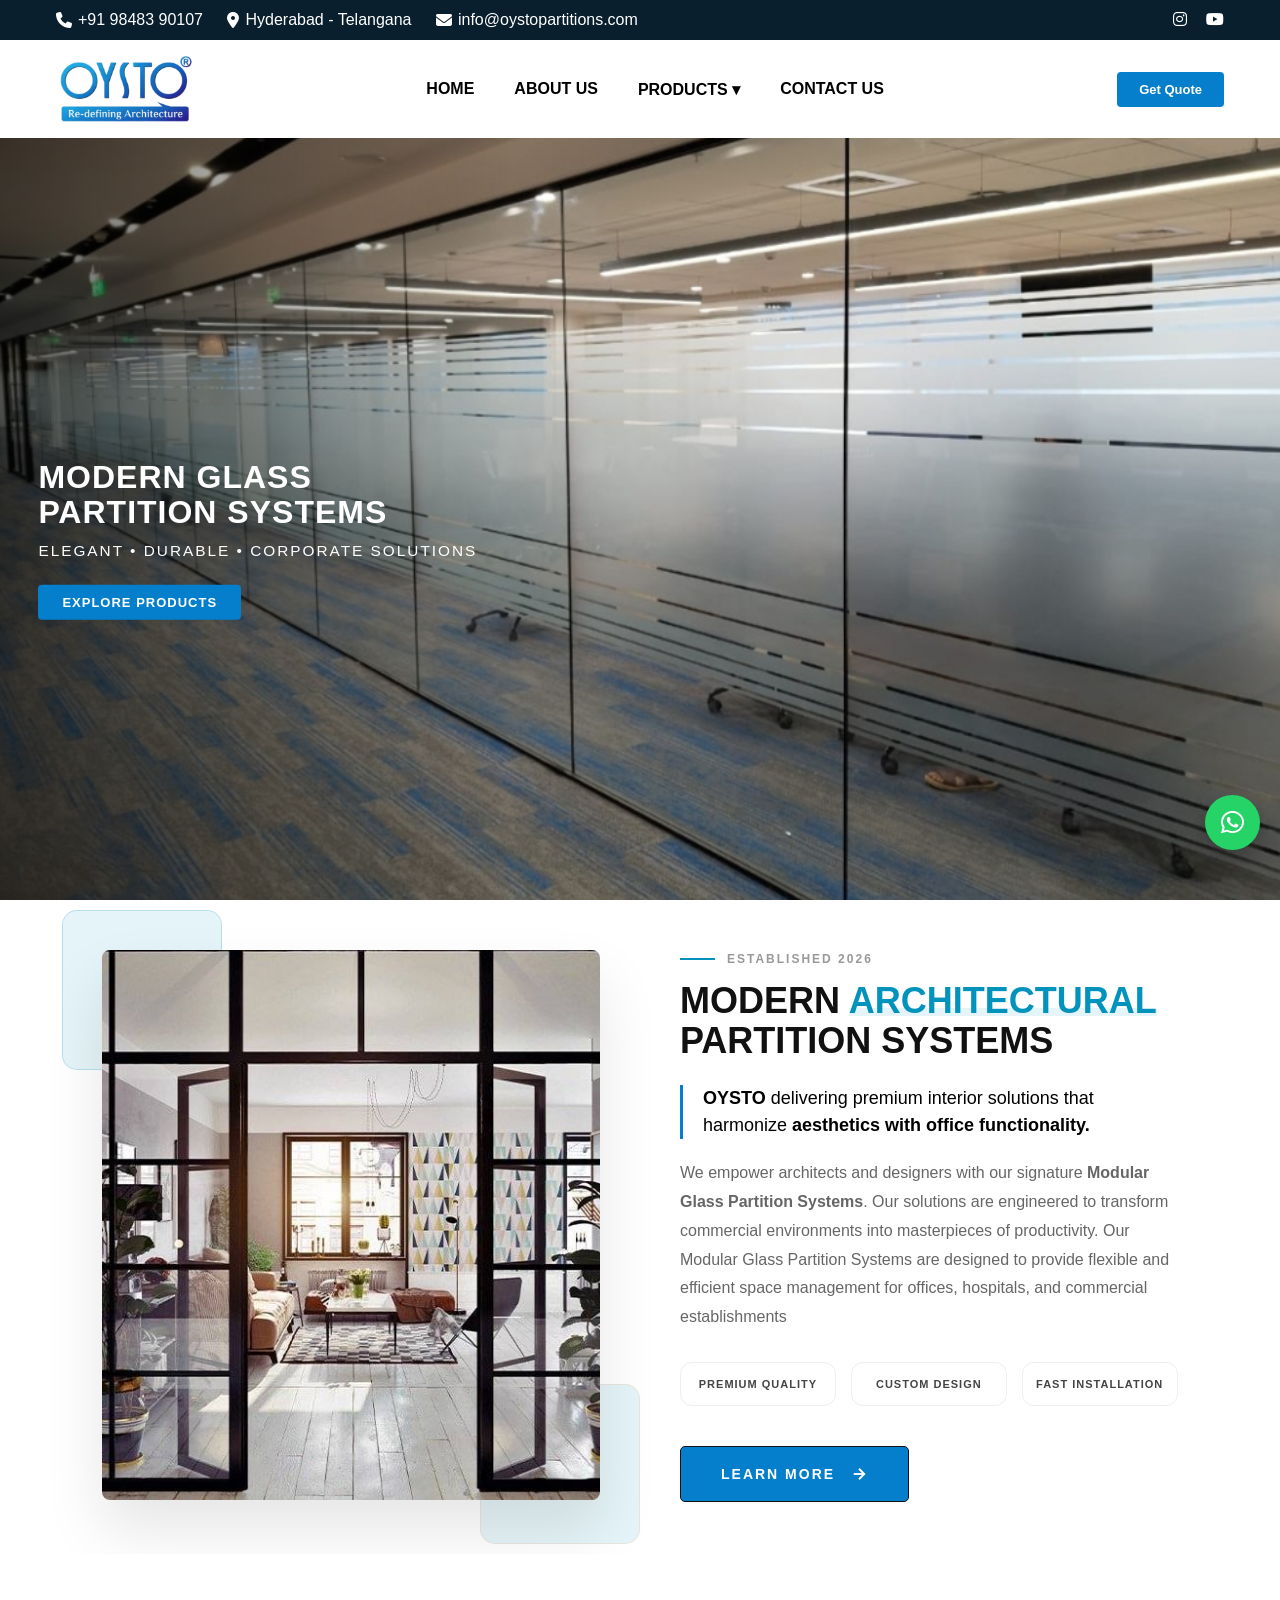
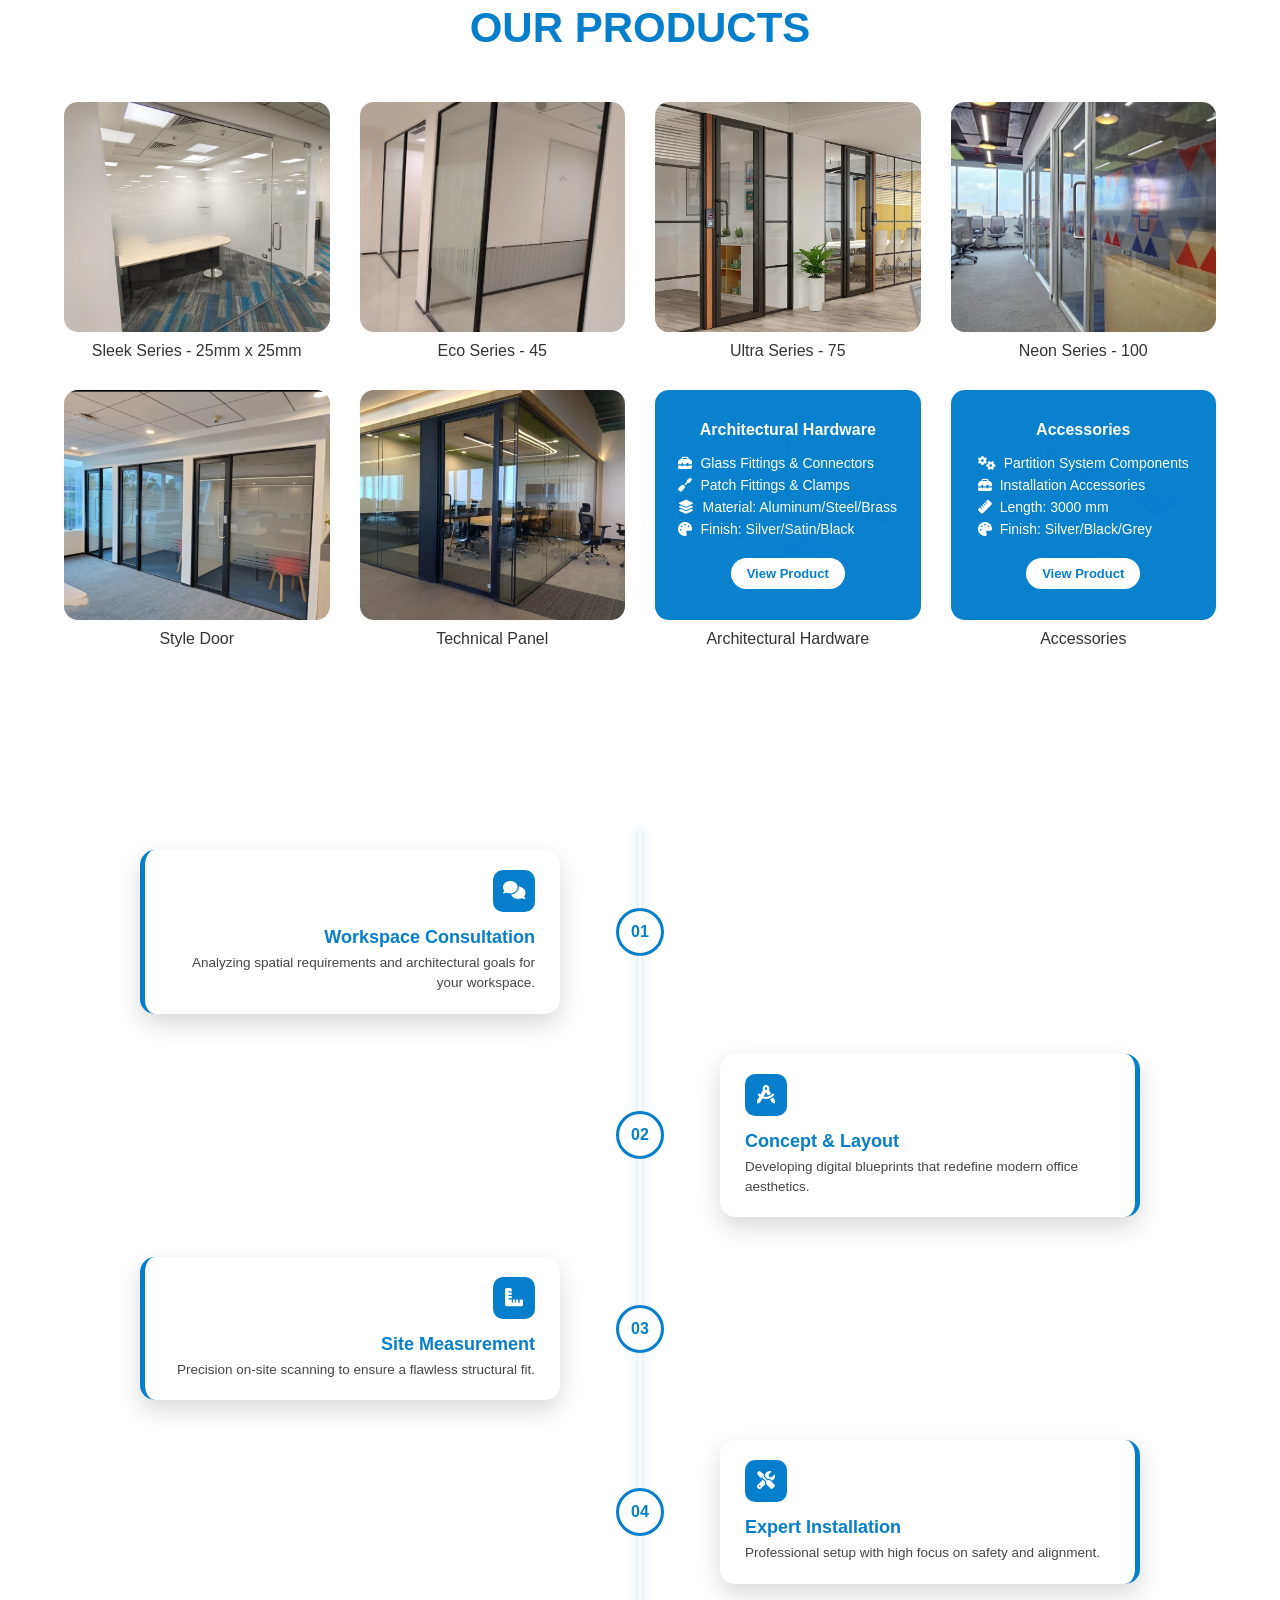
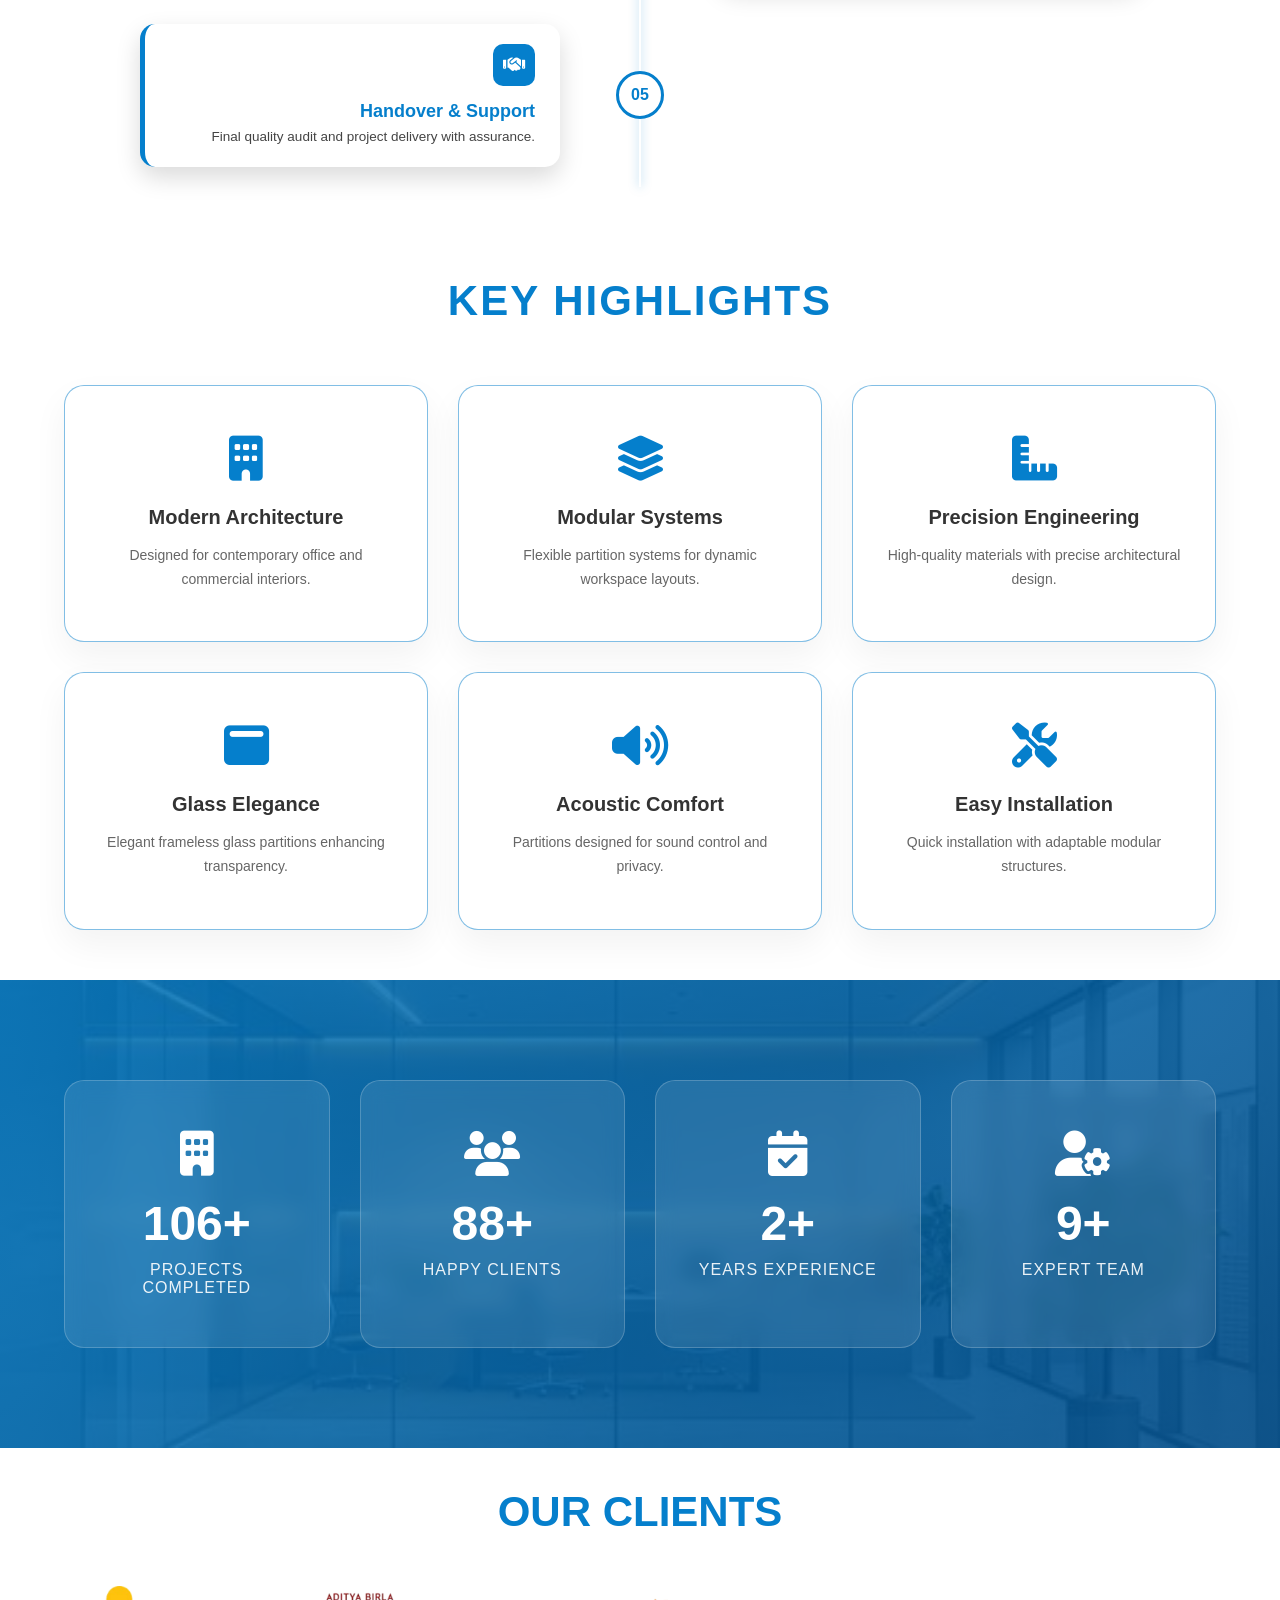
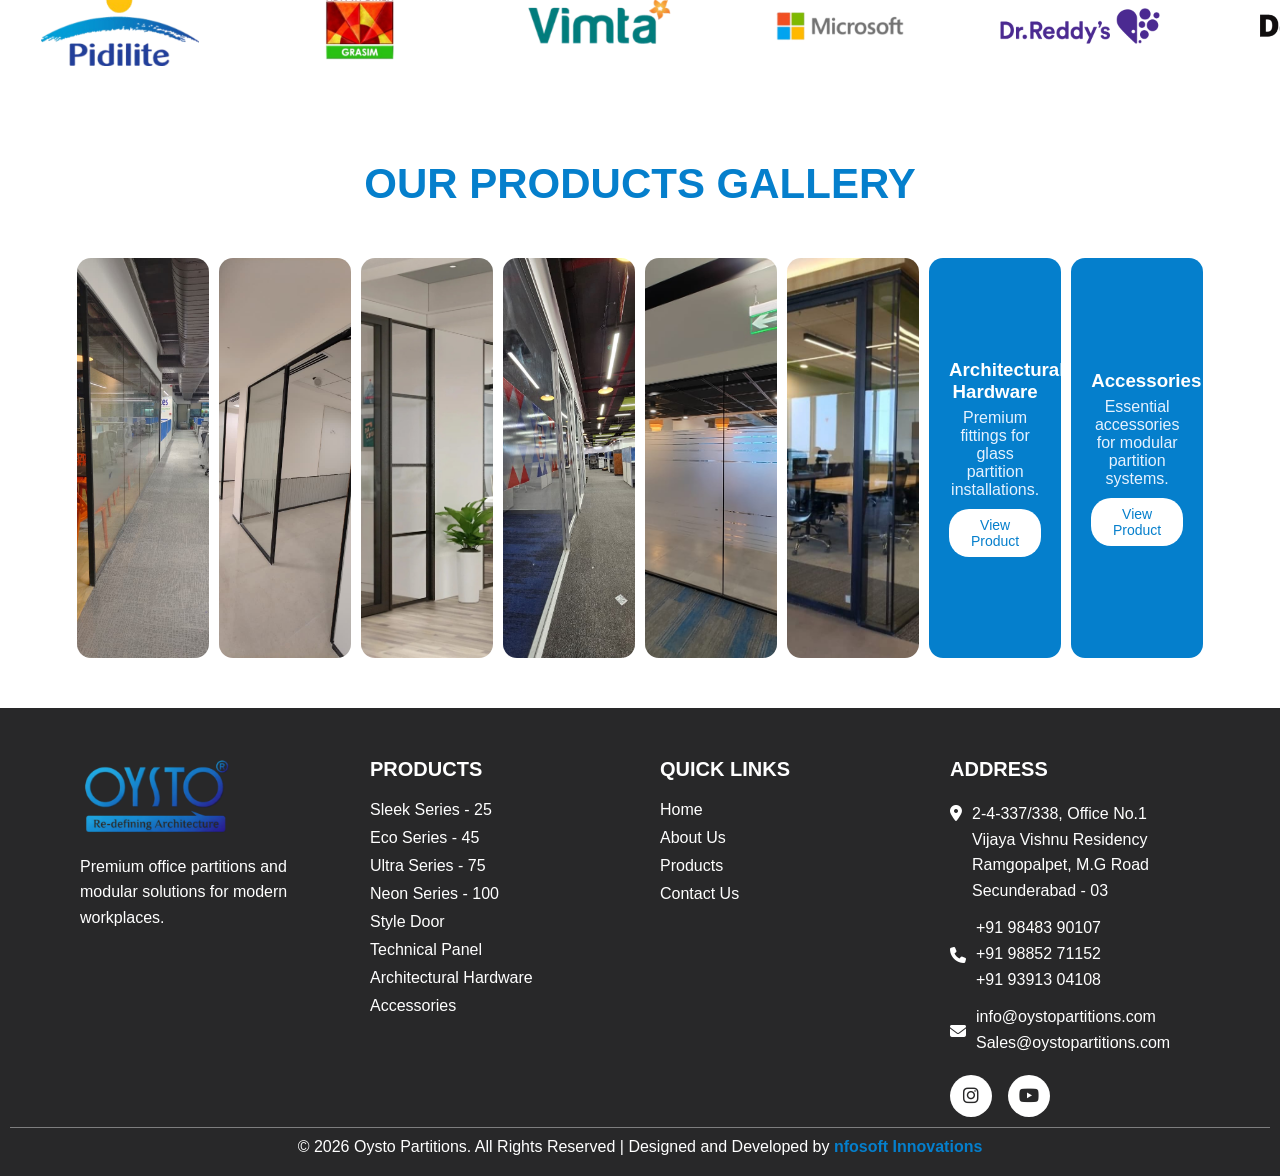
==== index.html @ 3572ed4b "first commit" ====
<!DOCTYPE html>
<html lang="en">

<head>

<meta charset="UTF-8">
<meta name="viewport" content="width=device-width, initial-scale=1.0">

<title>OYSTO PARTITIONS</title>

<link rel="icon" type="image/png" href="images/logo.png">
<link rel="stylesheet"
href="https://cdnjs.cloudflare.com/ajax/libs/font-awesome/6.5.0/css/all.min.css">

<link rel="stylesheet" href="css/index.css">

</head>

<body>
<!-- TOP BAR -->
<div class="top-bar">
  <div class="top-container">

    <div class="top-left">
      <span><i class="fa-solid fa-phone"></i> +91 98483 90107</span>
      <span><i class = "fa-solid fa-map-marker-alt"></i>Hyderabad - Telangana</span>
      <span><i class="fa-solid fa-envelope"></i> info@oystopartitions.com</span>
    </div>

    <div class="top-right">

      <a href="https://www.instagram.com/oysto_partition?igsh=M25ibG5keXlrdzR3" target="_blank"><i class="fa-brands fa-instagram"></i></a>
           <a href="https://youtube.com/@oystopartitionbhartienterprise?si=F2gshsONE7hKYfN_" target="_blank"><i class="fa-brands fa-youtube"></i></a>
    </div>

  </div>
</div>

<header id="navbar">

<div class="nav-container">

<!-- LOGO -->

<div class="logo">
<a href="index.html">
<img src="images/logo.png" alt="Company Logo">
</a>
</div>


<!-- NAV LINKS -->

<ul class="nav-links">

<li><a href="index.html">Home</a></li>

<li><a href="about.html">About Us</a></li>


<li class="dropdown">

<a href="product.html">Products  ▾</a>

<div class="dropdown-menu">

<a href="sleekseries.html" class="dropdown-item">Sleek Series</a>

<a href="ecoseries-45.html" class="dropdown-item">Eco Series - 45</a>

<a href="ultraseries-75.html" class="dropdown-item">Ultra Series - 75</a>

<a href="neonseries-100.html" class="dropdown-item">Neon Series - 100</a>

<a href="styledoor.html" class="dropdown-item">Style Door</a>

<a href="technicalpanel.html" class="dropdown-item">Technical Panel</a>

<a href="architecturalhardware.html" class="dropdown-item">Architectural Hardware</a>

<a href="accessories.html" class="dropdown-item">Accessories</a>

</div>
</li>


<li><a href="contact.html">Contact Us</a></li>

</ul>
<a href="contact.html" class="nav-cta">Get Quote</a>

<!-- MOBILE MENU -->

<div class="menu-toggle">
☰
</div>


</div>

</header>

<script>

const menuToggle = document.querySelector(".menu-toggle");
const navLinks = document.querySelector(".nav-links");
const navbar = document.getElementById("navbar");

/* MOBILE MENU */

menuToggle.addEventListener("click", () => {
navLinks.classList.toggle("active");
});

/* MOBILE DROPDOWN */
const dropdown = document.querySelector(".dropdown > a");
const dropdownMenu = document.querySelector(".dropdown-menu");

dropdown.addEventListener("click", function(e){

if(window.innerWidth <= 768){

// first click → dropdown open
if(!dropdownMenu.classList.contains("show")){
e.preventDefault();
dropdownMenu.classList.add("show");
}

// second click → open product page

}

});

/* NAVBAR SCROLL EFFECT */




window.addEventListener("scroll", () => {

if(window.scrollY > 80){
navbar.classList.add("navbar-scrolled");
}else{
navbar.classList.remove("navbar-scrolled");
}

});










window.addEventListener("scroll", () => {
  const navbar = document.getElementById("navbar");
  const topbar = document.querySelector(".top-bar");

  if(window.scrollY > 50){

    // TOP BAR HIDE
    topbar.style.transform = "translateY(-100%)";

    // NAVBAR MOVE UP (NO GAP)
    navbar.style.top = "0";

  } else {

    // SHOW TOP BAR
    topbar.style.transform = "translateY(0)";

    // NAVBAR BELOW TOP BAR
    navbar.style.top = "40px";
  }
});


</script>













<section class="hero">
    <div class="hero-slider">
        <div class="hero-track">

            <!-- 1 -->
            <div class="hero-slide">
                <img src="images/img1.png">
                <div class="ovrlay"></div>
                <div class="hero-content">
                    <h1>Modern Glass <br>Partition Systems</h1>
                    <p>Elegant • Durable • Corporate Solutions</p>
                    <a href="product.html" class="hero-btn">Explore Products</a>
                </div>
            </div>

            <!-- 2 -->
            <div class="hero-slide">
                <img src="images/door1.png">
                <div class="ovrlay"></div>
                <div class="hero-content">
                    <h1>Premium Glass <br>Door Solutions</h1>
<p>Stylish • Secure • Modern Interiors</p>
                    <a href="product.html" class="hero-btn">Explore Products</a>
                </div>
            </div>

            <!-- 3 -->
            <div class="hero-slide">
                <img src="images/door3.png">
                <div class="ovrlay"></div>
                <div class="hero-content">
                    <h1>Elegant Glass <br>Door Systems</h1>
<p>Designed for Style • Built for Strength</p>
                    <a href="product.html" class="hero-btn">Explore Products</a>
                </div>
            </div>

            <!-- 4 -->
            <div class="hero-slide">
                <img src="images/neon1.png">
                <div class="ovrlay"></div>
                <div class="hero-content">
                    <h1>Luxury Glass <br>Door Designs</h1>
<p>Enhancing Spaces with Modern Elegance</p>
                    <a href="product.html" class="hero-btn">Explore Products</a>
                </div>
            </div>

            <!-- 5 -->
            <div class="hero-slide">
                <img src="images/door2.png">
                <div class="ovrlay"></div>
                <div class="hero-content">
                   <h1>Glass Door <br>Solutions</h1>
<p>Modern • Durable • High Performance</p>
                    <a href="product.html" class="hero-btn">Explore Products</a>
                </div>
            </div>

            <!-- 6 -->
            <div class="hero-slide">
                <img src="images/techpanel1.png">
                <div class="ovrlay"></div>
                <div class="hero-content">
                    <h1>Frameless Glass <br>Door Solutions</h1>
<p>Seamless Design • Modern Luxury</p>
                    <a href="product.html" class="hero-btn">Explore Products</a>
                </div>
            </div>

          

            <!-- CLONE -->
            <div class="hero-slide">
                <img src="images/img1.png">
            </div>

        </div>
    </div>
</section>


<script>
  const track = document.querySelector(".hero-track");
const slides = document.querySelectorAll(".hero-slide");

let index = 0;

function slideHero() {
    index++;
    
    // Smooth transition enable chesi slide chestundi
    track.style.transition = "transform 0.7s ease-in-out";
    track.style.transform = `translateX(-${index * 100}%)`;

    // Active class update (for Zoom Animation)
    slides.forEach(slide => slide.classList.remove("active"));
    
    // Index check: Clone slide deggara unte first slide ki active class ivvali
    if (index === slides.length - 1) {
        slides[0].classList.add("active");
        
        // Loop Reset Logic (Transition lekunda silent ga shift chestundi)
        setTimeout(() => {
            track.style.transition = "none";
            track.style.transform = "translateX(0)";
            index = 0;
        }, 700); // 700ms anedi transition time ki equal ga undali
    } else {
        slides[index].classList.add("active");
    }
}

/* INITIAL ACTIVE */
slides[0].classList.add("active");

/* Start Slider */
setInterval(slideHero, 3500);
</script>





<section class="about-section">
    <div class="about-container">
        
        <div class="about-left">
            <div class="image-wrapper">
                <div class="glass-cube cube-tl"></div> 
                <div class="glass-cube cube-br"></div>
                <img src="images/about.png" alt="Oysto Glass Partitions" class="reveal-up">
            </div>
        </div>

        <div class="about-right reveal-up">
            <div class="tag-container">
                <span class="orange-line"></span>
                <span class="tag-label">ESTABLISHED 2026</span>
            </div>
            
            <h2 class="main-heading">Modern <span>Architectural</span> <br> Partition Systems</h2>
            
            <div class="content-highlight">
                <p><b>OYSTO</b> delivering premium interior solutions that harmonize <b>aesthetics with office functionality.</b></p>
            </div>

            <p class="main-para">
                We empower architects and designers with our signature <b>Modular Glass Partition Systems</b>. Our solutions are engineered to transform commercial environments into masterpieces of productivity.
                Our Modular Glass Partition Systems are designed to provide flexible and efficient space management for offices, hospitals, and commercial establishments

            </p>

            <div class="feature-tags">
    <span>Premium Quality</span>
    <span>Custom Design</span>
    <span>Fast Installation</span>
</div>

            <a href="about.html" class="btn-luxury-black">
                LEARN MORE
                <svg width="18" height="18" viewBox="0 0 24 24" fill="none" stroke="currentColor" stroke-width="2.5"><line x1="5" y1="12" x2="19" y2="12"></line><polyline points="12 5 19 12 12 19"></polyline></svg>
            </a>
        </div>

    </div>
</section>

<script>
document.addEventListener("DOMContentLoaded", () => {
    const section = document.querySelector(".about-section");
    if (section) {
        const observer = new IntersectionObserver((entries) => {
            entries.forEach(entry => {
                if (entry.isIntersecting) {
                    entry.target.classList.add("is-active");
                    observer.unobserve(entry.target);
                }
            });
        }, { threshold: 0.2 });
        observer.observe(section);
    }
});
</script>





<section class="products-section">
    
<div class="products-container">
<h2 class="products-title">Our Products</h2>

<div class="products-grid">


<!-- PRODUCT 1 -->
<div class="product-card">

<div class="img-box">
<img src="images/p1.png">

<div class="overlay">
<h3>Sleek Series - 25mm x 25mm</h3>

<ul class="product-features">
<li><i class="fa-solid fa-window-maximize"></i> Slim Aluminium Glass Partition</li>
<li><i class="fa-solid fa-layer-group"></i> Modern Office Interior System</li>

    <!-- NEW POINTS -->
    <li><i class="fa-solid fa-ruler"></i> Profile: 25mm x 25mm</li>
    <li><i class="fa-solid fa-window-restore"></i> Glass: 10/12mm Toughened</li>
  </ul>

  <!-- BUTTON -->
  <a href="sleekseries.html" class="view-btn">View Product</a>



</div>
</div>

<p class="product-name">Sleek Series - 25mm x 25mm</p>
</div>


<!-- PRODUCT 2 -->
<div class="product-card">

<div class="img-box">
<img src="images/eco1.png">

<div class="overlay">
<h3>Eco Series - 45</h3>

<ul class="product-features">
<li><i class="fa-solid fa-leaf"></i> Cost Effective Partition System</li>
<li><i class="fa-solid fa-ruler-combined"></i> Compact Aluminium Profile</li>


    <!-- NEW POINTS -->
    <li><i class="fa-solid fa-ruler"></i> Profile: 25 x 45mm</li>
    <li><i class="fa-solid fa-window-restore"></i> Glass: 8, 10 and 12 mm</li>
  </ul>

  <!-- BUTTON -->
  <a href="ecoseries-45.html" class="view-btn">View Product</a>


</div>
</div>

<p class="product-name">Eco Series - 45</p>
</div>


<!-- PRODUCT 3 -->
<div class="product-card">

<div class="img-box">
<img src="images/ultra1.png">

<div class="overlay">
<h3>Ultra Series - 75</h3>

<ul class="product-features">
<li><i class="fa-solid fa-building"></i> Strong Aluminium Structure</li>
<li><i class="fa-solid fa-volume-high"></i> High Acoustic Performance</li>

    <!-- NEW POINTS -->
    <li><i class="fa-solid fa-ruler"></i> Profile: 25 x 75 mm</li>
    <li><i class="fa-solid fa-window-restore"></i> Glass: 8, 10 and 12 mm</li>
  </ul>

  <!-- BUTTON -->
  <a href="ultraseries-75.html" class="view-btn">View Product</a>



</div>
</div>

<p class="product-name">Ultra Series - 75</p>
</div>


<!-- PRODUCT 4 -->
<div class="product-card">

<div class="img-box">
<img src="images/neon1.png">

<div class="overlay">
<h3>Neon Series - 100</h3>

<ul class="product-features">
<li><i class="fa-solid fa-gem"></i> Premium Aluminium Partition</li>
<li><i class="fa-solid fa-layer-group"></i> Heavy Duty Glass System</li>

    <!-- NEW POINTS -->
    <li><i class="fa-solid fa-ruler"></i> Profile: 25 x 100 mm</li>
    <li><i class="fa-solid fa-window-restore"></i> Glass: 8, 10 and 12 mm</li>
  </ul>

  <!-- BUTTON -->
  <a href="neonseries-100.html" class="view-btn">View Product</a>



</div>
</div>

<p class="product-name">Neon Series - 100</p>
</div>


<!-- PRODUCT 5 -->
<div class="product-card">

<div class="img-box">
<img src="images/door1.png">

<div class="overlay">
<h3>Style Door</h3>

<ul class="product-features">
<li><i class="fa-solid fa-door-open"></i> Elegant Glass Door Design</li>
<li><i class="fa-solid fa-lock"></i> Premium Hardware Support</li>

    <!-- NEW POINTS -->
    <li><i class="fa-solid fa-ruler"></i> Profile: 75x44 ,65x35 mm</li>
    <li><i class="fa-solid fa-window-restore"></i> Glass: 8,10 mm</li>
  </ul>

  <!-- BUTTON -->
  <a href="styledoor.html" class="view-btn">View Product</a>



</div>
</div>

<p class="product-name">Style Door</p>
</div>


<!-- PRODUCT 6 -->
<div class="product-card">

<div class="img-box">
<img src="images/techpanel1.png">

<div class="overlay">
<h3>Technical Panel</h3>

<ul class="product-features">
<li><i class="fa-solid fa-screwdriver-wrench"></i> Structural Panel System</li>
<li><i class="fa-solid fa-cubes"></i> Modular Installation</li>

    <!-- NEW POINTS -->
    <li><i class="fa-solid fa-ruler"></i> Profile: 45 x 45,100 x 100 mm</li>
    <li><i class="fa-solid fa-arrows-up-down"></i> Height: up to 3000mm</li>
  </ul>

  <!-- BUTTON -->
  <a href="technicalpanel.html" class="view-btn">View Product</a>



</div>
</div>

<p class="product-name">Technical Panel</p>
</div>


<!-- PRODUCT 7 -->
<div class="product-card">

<div class="img-box">
<img src="images/hero1.png">

<div class="overlay">
<h3>Architectural Hardware</h3>

<ul class="product-features">
<li><i class="fa-solid fa-toolbox"></i> Glass Fittings & Connectors</li>
<li><i class="fa-solid fa-screwdriver"></i> Patch Fittings & Clamps</li>

    <!-- NEW POINTS -->
    <li><i class="fa-solid fa-layer-group"></i>Material: Aluminum/Steel/Brass</li>
    <li><i class="fa-solid fa-palette"></i> Finish: Silver/Satin/Black </li>
  </ul>

  <!-- BUTTON -->
  <a href="architecturalhardware.html" class="view-btn">View Product</a>



</div>
</div>

<p class="product-name">Architectural Hardware</p>
</div>


<!-- PRODUCT 8 -->
<div class="product-card">

<div class="img-box">
<img src="images/hero2.png">

<div class="overlay">
<h3>Accessories</h3>

<ul class="product-features">
<li><i class="fa-solid fa-gears"></i> Partition System Components</li>
<li><i class="fa-solid fa-toolbox"></i> Installation Accessories</li>

    <!-- NEW POINTS -->
   <li><i class="fa-solid fa-ruler"></i> Length: 3000 mm</li>

<li><i class="fa-solid fa-palette"></i> Finish: Silver/Black/Grey</li>

  </ul>

  <!-- BUTTON -->
  <a href="accessories.html" class="view-btn">View Product</a>



</div>
</div>

<p class="product-name">Accessories</p>
</div>


</div>
</div>

</section>

<script>

const section = document.querySelector(".products-section");

const observer = new IntersectionObserver((entries)=>{

entries.forEach(entry => {

if(entry.isIntersecting){
section.classList.add("show");
}

});

},{
threshold:0.3
});

observer.observe(section);

</script>

<script>

const cards = document.querySelectorAll(".product-card");

const links = [
"sleekseries.html",
"ecoseries-45.html",
"ultraseries-75.html",
"neonseries-100.html",
"styledoor.html",
"technicalpanel.html",
"architecturalhardware.html",
"accessories.html"
];

cards.forEach((card,index)=>{

card.addEventListener("click",()=>{

window.location.href = links[index];

});

});

</script>





<section class="timeline-section">

<h2 class="timeline-title">OUR METHODOLOGY</h2>

<div class="timeline">

<!-- STEP 1 -->

<div class="timeline-row reveal">

<div class="timeline-card left">

<i class="fa-solid fa-comments icon"></i>

<h3>Workspace Consultation</h3>

<p>Analyzing spatial requirements and architectural goals for your workspace.</p>

</div>

<div class="timeline-number">01</div>

</div>


<!-- STEP 2 -->

<div class="timeline-row reveal">

<div class="timeline-card right">

<i class="fa-solid fa-compass-drafting icon"></i>

<h3>Concept & Layout</h3>

<p>Developing digital blueprints that redefine modern office aesthetics.</p>

</div>

<div class="timeline-number">02</div>

</div>


<!-- STEP 3 -->

<div class="timeline-row reveal">

<div class="timeline-card left">

<i class="fa-solid fa-ruler-combined icon"></i>

<h3>Site Measurement</h3>

<p>Precision on-site scanning to ensure a flawless structural fit.</p>

</div>

<div class="timeline-number">03</div>

</div>




<!-- STEP 5 -->

<div class="timeline-row reveal">

<div class="timeline-card right">

<i class="fa-solid fa-screwdriver-wrench icon"></i>

<h3>Expert Installation</h3>

<p>Professional setup with high focus on safety and alignment.</p>

</div>

<div class="timeline-number">04</div>

</div>


<!-- STEP 6 -->

<div class="timeline-row reveal">

<div class="timeline-card left">

<i class="fa-solid fa-handshake icon"></i>

<h3>Handover & Support</h3>

<p>Final quality audit and project delivery with assurance.</p>

</div>

<div class="timeline-number">05</div>

</div>

</div>

</section>


<script>

const items = document.querySelectorAll(".reveal");

window.addEventListener("scroll",()=>{

items.forEach(el=>{

const pos = el.getBoundingClientRect().top;

if(pos < window.innerHeight - 100){
el.classList.add("show");
}

});

});

</script>



















<section class="highlights-section">

<div class="glass-icons-bg">

<i class="fa-solid fa-window-maximize"></i>
<i class="fa-solid fa-border-all"></i>
<i class="fa-solid fa-table-columns"></i>
<i class="fa-solid fa-vector-square"></i>
<i class="fa-solid fa-layer-group"></i>

</div>
  <div class="highlights-container">

<h2 class="highlights-title">Key Highlights</h2>

<div class="highlights-grid">

<div class="highlight-card">
<i class="fa-solid fa-building"></i>
<h3>Modern Architecture</h3>
<p>Designed for contemporary office and commercial interiors.</p>
</div>

<div class="highlight-card">
<i class="fa-solid fa-layer-group"></i>
<h3>Modular Systems</h3>
<p>Flexible partition systems for dynamic workspace layouts.</p>
</div>

<div class="highlight-card">
<i class="fa-solid fa-ruler-combined"></i>
<h3>Precision Engineering</h3>
<p>High-quality materials with precise architectural design.</p>
</div>

<div class="highlight-card">
<i class="fa-solid fa-window-maximize"></i>
<h3>Glass Elegance</h3>
<p>Elegant frameless glass partitions enhancing transparency.</p>
</div>

<div class="highlight-card">
<i class="fa-solid fa-volume-high"></i>
<h3>Acoustic Comfort</h3>
<p>Partitions designed for sound control and privacy.</p>
</div>

<div class="highlight-card">
<i class="fa-solid fa-screwdriver-wrench"></i>
<h3>Easy Installation</h3>
<p>Quick installation with adaptable modular structures.</p>
</div>

</div>
</div>

</section>
<script>

const highlights = document.querySelector(".highlights-section");

const highlightsObserver = new IntersectionObserver((entries) => {

entries.forEach(entry => {

if(entry.isIntersecting){
highlights.classList.add("show-highlights");
}

});

},{
threshold:0.3
});

highlightsObserver.observe(highlights);

</script>









<section class="stats-section">
    <div class="stats-container">
        <div class="stat-card">
            <i class="fa-solid fa-building"></i>
            <h2><span class="counter" data-target="600">0</span>+</h2>
            <p>Projects Completed</p>
        </div>

        <div class="stat-card">
            <i class="fa-solid fa-users"></i>
            <h2><span class="counter" data-target="500">0</span>+</h2>
            <p>Happy Clients</p>
        </div>

        <div class="stat-card">
            <i class="fa-solid fa-calendar-check"></i>
            <h2><span class="counter" data-target="8">0</span>+</h2>
            <p>Years Experience</p>
        </div>

        <div class="stat-card">
            <i class="fa-solid fa-user-gear"></i>
            <h2><span class="counter" data-target="50">0</span>+</h2>
            <p>Expert Team</p>
        </div>
    </div>
</section>

<script>
    (function() {
        const statsSection = document.querySelector(".stats-section");
        const counters = document.querySelectorAll(".counter");
        let started = false;

        const startCounting = () => {
            counters.forEach(counter => {
                const target = +counter.getAttribute("data-target");
                const duration = 2000; // 2 seconds animation
                const increment = target / (duration / 16); // 16ms is roughly 60fps

                let currentCount = 0;
                const update = () => {
                    currentCount += increment;
                    if (currentCount < target) {
                        counter.innerText = Math.ceil(currentCount);
                        requestAnimationFrame(update);
                    } else {
                        counter.innerText = target;
                    }
                };
                update();
            });
        };

        const observer = new IntersectionObserver((entries) => {
            entries.forEach(entry => {
                if (entry.isIntersecting && !started) {
                    statsSection.classList.add("show-stats");
                    startCounting();
                    started = true;
                }
            });
        }, { threshold: 0.4 });

        observer.observe(statsSection);
    })();
</script>







<div class="marquee-wrapper">
    <h2 class="products-title">Our clients</h2>
    <div class="marquee-content">
        <img src="images/c1.png" alt="Client">
        <img src="images/c2.png" alt="Client">
        <img src="images/c3.png" alt="Client">
        <img src="images/c4.png" alt="Client">
        <img src="images/c5.png" alt="Client">
        <img src="images/c6.png" alt="Client">
        <img src="images/c7.png" alt="Client">
        <img src="images/c8.png" alt="Client">
        <img src="images/c9.png" alt="Client">
        <img src="images/c10.png" alt="Client">
        
        <img src="images/c1.png" alt="Client">
        <img src="images/c2.png" alt="Client">
        <img src="images/c3.png" alt="Client">
        <img src="images/c4.png" alt="Client">
        <img src="images/c5.png" alt="Client">
        <img src="images/c6.png" alt="Client">
        <img src="images/c7.png" alt="Client">
        <img src="images/c8.png" alt="Client">
        <img src="images/c9.png" alt="Client">
        <img src="images/c10.png" alt="Client">
    </div>
</div>







<section class="products-panels reveal">
  
    
<h2 class="products-title">Our Products Gallery</h2>

<div class="panel-container">

<div class="panel reveal">
<img src="images/sleek1.png">
<div class="panel-info">
<h3>Sleek Series</h3>
<p>Elegant glass partition systems for modern offices.</p>
<a href="sleekseries.html">View Product</a>
</div>
</div>

<div class="panel reveal">
<img src="images/eco1.png">
<div class="panel-info">
<h3>Eco Series - 45</h3>
<p>Cost-efficient modular partitions for flexible workspaces.</p>
<a href="ecoseries-45.html">View Product</a>
</div>
</div>

<div class="panel reveal">
<img src="images/ultra1.png">
<div class="panel-info">
<h3>Ultra Series - 75</h3>
<p>Acoustic partition system for privacy and performance.</p>
<a href="ultraseries-75.html">View Product</a>
</div>
</div>

<div class="panel reveal">
<img src="images/neon2.png">
<div class="panel-info">
<h3>Neon Series - 100</h3>
<p>Heavy-duty partitions for large corporate offices.</p>
<a href="neonseries-100.html">View Product</a>
</div>
</div>

<div class="panel reveal">
<img src="images/door2.png">
<div class="panel-info">
<h3>Style Door</h3>
<p>Stylish doors designed for glass partition systems.</p>
<a href="styledoor.html">View Product</a>
</div>
</div>

<div class="panel reveal">
<img src="images/techpanel1.png">
<div class="panel-info">
<h3>Technical Panel</h3>
<p>Advanced panels engineered for modern workspaces.</p>
<a href="technicalpanel.html">View Product</a>
</div>
</div>

<div class="panel reveal">
<img src="images/hero1.png">
<div class="panel-info">
<h3>Architectural Hardware</h3>
<p>Premium fittings for glass partition installations.</p>
<a href="architecturalhardware.html">View Product</a>
</div>
</div>

<div class="panel reveal">
<img src="images/hero2.png">
<div class="panel-info">
<h3>Accessories</h3>
<p>Essential accessories for modular partition systems.</p>
<a href="accessories.html">View Product</a>
</div>
</div>

</div>
</section>
<script>
    const reveals = document.querySelectorAll(".reveal");

window.addEventListener("scroll", () => {
  reveals.forEach(el=>{
    const pos = el.getBoundingClientRect().top;
    if(pos < window.innerHeight - 100){
      el.classList.add("active");
    }
  });
});
</script>




























<footer class="footer">

<div class="footer-container">

<!-- LOGO -->

<div class="footer-box left-anim">

<img src="images/logo.png" class="footer-logo">

<p>
Premium office partitions and modular solutions
for modern workplaces.
</p>

</div>


<!-- PRODUCTS -->

<div class="footer-box left-anim">

<h2>Products</h2>
<ul>
<li><a href="sleekseries.html">Sleek Series - 25</a></li>

<li><a href="ecoseries-45.html">Eco Series - 45</a></li>

<li><a href="ultraseries-75.html">Ultra Series - 75</a></li>

<li><a href="neonseries-100.html">Neon Series - 100</a></li>

<li><a href="styledoor.html">Style Door</a></li>

<li><a href="technicalpanel.html">Technical Panel</a></li>

<li><a href="architecturalhardware.html">Architectural Hardware</a></li>

<li><a href="accessories.html">Accessories</a></li>
</ul>

</div>


<!-- QUICK LINKS -->

<div class="footer-box right-anim">

<h2>Quick Links</h2>

<ul>
<li><a href="index.html">Home</a></li>
<li><a href="about.html">About Us</a></li>
<li><a href="product.html">Products</a></li>
<li><a href="contact.html">Contact Us</a></li>
</ul>

</div>
<!-- ADDRESS -->
<div class="footer-box right-anim">

<h2>Address</h2>

<div class="address-row">
<i class="fa-solid fa-location-dot"></i>

<div class="address-text">
2-4-337/338, Office No.1<br>
Vijaya Vishnu Residency<br>
Ramgopalpet, M.G Road<br>
Secunderabad - 03
</div>
</div>


<div class="contact-row">
<i class="fa-solid fa-phone"></i>


<div class="contact-text">
+91 98483 90107<br>
+91 98852 71152<br>
+91 93913 04108<br>
</div>
</div>



<div class="contact-row">
<i class="fa-solid fa-envelope"></i>

<div class="contact-text">
info@oystopartitions.com<br>
Sales@oystopartitions.com
</div>
</div>
<div class="social">


<a href="https://www.instagram.com/oysto_partition?igsh=M25ibG5keXlrdzR3" target="_blank">
<i class="fa-brands fa-instagram"></i>
</a>

<a href="https://youtube.com/@oystopartitionbhartienterprise?si=F2gshsONE7hKYfN_" target="_blank">
<i class="fa-brands fa-youtube"></i>
</a>
</div>

</div>
</div>


<div class="footer-bottom">

<p>
© 2026 Oysto Partitions. All Rights Reserved |
Designed and Developed by
<a href="https://nfosoft.com" target="_blank">nfosoft Innovations</a>
</p>

</div>

</footer>

<script>
    const left = document.querySelectorAll(".left-anim");
const right = document.querySelectorAll(".right-anim");

function revealFooter(){

left.forEach(el=>{

const pos = el.getBoundingClientRect().top;

if(pos < window.innerHeight - 100){
el.classList.add("show-left");
}

});

right.forEach(el=>{

const pos = el.getBoundingClientRect().top;

if(pos < window.innerHeight - 100){
el.classList.add("show-right");
}

});

}

window.addEventListener("scroll", revealFooter);
</script>





<!-- Floating Buttons -->

<a href="https://wa.me/919885271152" class="float-whatsapp" target="_blank">
<i class="fa-brands fa-whatsapp"></i>
</a>

<a href="tel:+919885271152" class="float-phone">
<i class="fa-solid fa-phone"></i>
</a>
---- css/index.css ----
*{
margin:0;
padding:0;
box-sizing:border-box;
font-family:Arial, Helvetica, sans-serif;
}
html, body{
overflow-x:hidden;
width:100%;
}
/* NAVBAR */


/* NAVBAR */
#navbar{
position:fixed;
top:40px; /* only initial */
left:0;
width:100%;
z-index:1000;
background:white;
transition:top 0.3s ease;
}

.navbar-scrolled{
box-shadow:0 4px 15px rgba(0,0,0,0.1);
}

/* CONTAINER */
.nav-container{
width:100%;
max-width:1200px;
margin:0 auto;
display:flex;
align-items:center;
justify-content:space-between;
padding:14px 16px;
}

/* LOGO */

.logo img{
height:70px;
display:block;
}
.menu-toggle{
display:none;
font-size:26px;
cursor:pointer;
}
/* NAV LINKS */

.nav-links{
display:flex;
list-style:none;
gap:40px;
align-items:center;
}

.nav-links a{
text-decoration:none;
font-weight:700;
position:relative;
transition:0.3s;
color:black;
text-transform:uppercase;
}

/* HOVER */

.nav-links a:hover{
color:#057fcc;
}

.nav-links > li > a::after{
content:"";
position:absolute;
left:0;
bottom:-6px;
width:0%;
height:2px;
background:#057fcc;
transition:0.3s;
}

.nav-links > li > a:hover::after{
width:100%;
}

/* DROPDOWN */

.dropdown{
position:relative;
}
.dropdown-menu{
position:absolute;
top:100%;
left:0;

width:260px;   /* increase width */
padding:18px;
min-height:420px;
left:-20px;
border-radius:14px;

display:flex;
flex-direction:column;
gap:8px;

opacity:0;
transform:translateY(10px);
pointer-events:none;
transition:0.35s;

/* IMAGE BACKGROUND */

background:white;
background-size:contain;
background-position:center;
background-repeat:no-repeat;

box-shadow:0 15px 35px rgba(0,0,0,0.15);
}

/* SHOW DROPDOWN */

.dropdown:hover .dropdown-menu{
opacity:1;
transform:translateY(0);
pointer-events:auto;
}

/* Dropdown Item base style */
.dropdown-item {
    display: block;
    text-decoration: none;
    color: black !important; /* Force black initially */
    font-size: 16px;
    padding: 10px 15px;
    border-radius: 6px;
    font-weight: 700;
    transition: 0.3s;
}

/* Hover state fix */
.dropdown-menu .dropdown-item:hover {
    background: #057fcc;
    color: white !important; /* Hover chesinappudu white avvali */
}


.dropdown-menu.show{
opacity:1;
transform:translateY(0);
pointer-events:auto;
display:flex;
}

/* MOBILE MENU */

.menu-toggle{
display:none;
font-size:28px;
cursor:pointer;
}




@media (max-width:768px){



/* NAV CONTAINER */

.nav-container{
width:100%;
display:flex;
align-items:center;
justify-content:space-between;
padding:12px 16px;
}

/* LOGO */

.logo img{
height:45px;
}

/* MENU ICON */

.menu-toggle{
display:block;
font-size:26px;
cursor:pointer;
}

/* NAV LINKS */

.nav-links{
position:absolute;
top:70px;
left:0;
width:100%;
background:white;
flex-direction:column;
align-items:flex-start;
gap:18px;
padding:20px;
display:none;
box-shadow:0 10px 20px rgba(0,0,0,0.1);
}

/* ACTIVE MENU */

.nav-links.active{
display:flex;
}

/* NAV LINK STYLE */

.nav-links a{
color:black !important;
font-size:16px;
width:100%;
}

/* DROPDOWN */

.dropdown-menu{
position:static;
background:#ffffff;
box-shadow:none;
opacity:1;
transform:none;
pointer-events:auto;
display:none;
width:100%;
padding-left:15px;
}

/* SHOW DROPDOWN */

.dropdown-menu.show{
display:flex;
flex-direction:column;
align-items:flex-start;
}

/* DROPDOWN LINKS */

.dropdown-item{
color:#333 !important;
font-size:15px;
padding:10px 0;
width:100%;
}

/* REMOVE DESKTOP HOVER */

.dropdown:hover .dropdown-menu{
opacity:1;
transform:none;
pointer-events:auto;
}

}





/* ================= HERO SECTION ================= */
.hero {
    position: relative;
    height: 100vh;
    width: 100%;
    overflow: hidden;
    background: #000;
}

.hero-slider {
    width: 100%;
    height: 100%;
    overflow: hidden;
}


.hero-track {
    display: flex;
    width: 100%;
    height: 100%;
    /* Smooth sliding timing */
    transition: transform 0.8s cubic-bezier(0.65, 0, 0.35, 1);
    will-change: transform;
}

.hero-slide {
    flex: 0 0 100%; /* Kachitanga okka slide matrame screen lo untundi */
    width: 100%;
    height: 100vh;
    position: relative;
    overflow: hidden;
}

/* IMAGE FIX: 2nd image rakapovadaniki karanam idi fixed ga undali */
.hero-slide img {
    width: 100% !important;
    height: 100% !important;
    object-fit: cover; /* Image stretch avvadu */
    object-position: center;
    display: block;
    transition: transform 10s ease; /* Zoom animation smooth ga undadaniki */
}

/* ACTIVE ZOOM ANIMATION */
.hero-slide.active img {
    transform: scale(1.1);
}

.hero-slide::before{
  content:"";
  position:absolute;
  top:0;
  left:0;
  width:40%;   /* 👈 only left 20% */
  height:100%;

  background: linear-gradient(
    to right,
    rgba(0,0,0,0.6),
    rgba(0,0,0,0.3),
    transparent
  );

  z-index:1;
  pointer-events:none;
}

/* ================= CONTENT STYLES (Clean & CAPS) ================= */
.hero-content {
    position: absolute;
    top: 60%;
    left: 3%;
    transform: translateY(-50%);
    color: white;
    text-align: left;
    max-width: 600px;
    z-index: 10;
}

/* CAPS + SMALL FONT + SIDE ENTRANCE */
.hero-content h1 {
 font-size: clamp(20px, 3vw, 32px); /* Font size tagginchanu */
    font-weight: 800;
    margin-bottom: 12px;
    line-height: 1.1;
    text-transform: uppercase; /* ALL CAPS */
    letter-spacing: 1px;
    
    /* Side Reveal Setup */
    opacity: 0;
    transform: translateX(-50px);
    transition: all 0.7s ease 0.3s;
}

.hero-content p {
    font-size: clamp(13px, 1.2vw, 16px); /* Professional small font */
    margin-bottom: 25px;
    opacity: 0.8;
    text-transform: uppercase;
    letter-spacing: 2px;
    
    /* Side Reveal Setup */
    opacity: 0;
    transform: translateX(-50px);
    transition: all 0.7s ease 0.5s;
}

/* SLIM BUTTON */
.hero-btn {
    display: inline-block;
    padding: 10px 24px; /* Reduced Button Size */
    background: #057fcc;
    color: white;
    border-radius: 4px;
    text-decoration: none;
    font-weight: 700;
    font-size: 13px;
    text-transform: uppercase;
    letter-spacing: 1px;
    transition: all 0.3s ease;
    
    /* Side Reveal Setup */
    opacity: 0;
    transform: translateX(-50px);
    transition: all 0.7s ease 0.7s;
}

/* ACTIVE STATE REVEAL */
.hero-slide.active .hero-content h1,
.hero-slide.active .hero-content p,
.hero-slide.active .hero-content .hero-btn {
    opacity: 1;
    transform: translateX(0);
}

.hero-btn:hover {
    background: #ffffff;
    color: #057fcc;
    transform: translateY(-3px);
    box-shadow: 0 8px 20px rgba(0, 0, 0, 0.3);
}

/* ================= MOBILE FIXES ================= */
@media (max-width: 768px) {
    .hero-content {
        left: 5%;
        width: 90%;
        top: 55%;
    }

    .hero-content h1 {
        font-size: 26px;
    }

    .hero-content p {
        font-size: 12px;
        letter-spacing: 1px;
    }

    .hero-btn {
        padding: 8px 20px;
        font-size: 12px;
    }
}






/* --- 1. SECTION & CONTAINER --- */
.about-section {
    padding: 50px 8%;
    background: #ffffff;
    overflow: hidden;
    font-family: 'Poppins', sans-serif;
}

.about-container {
    max-width: 1200px;
    margin: auto;
    display: flex;
    align-items: center;
    gap: 80px;
}

/* --- 2. LEFT SIDE: IMAGE & CUBES --- */
.about-left {
    flex: 1;
}

.image-wrapper {
    position: relative;
    z-index: 1;
}

.glass-cube {
    position: absolute;
    width: 160px;
    height: 160px;
    border-radius: 15px;
    backdrop-filter: blur(10px);
    z-index: -1;
    opacity: 0;
    transition: 1.5s cubic-bezier(0.19, 1, 0.22, 1);
}

.cube-tl {
    top: -30px;
    left: -30px;
    background: rgba(1, 147, 188, 0.1);
    border: 1px solid rgba(1, 147, 188, 0.2);
    transform: translate(30px, 30px);
}

.cube-br {
    bottom: -30px;
    right: -30px;
    background: rgba(1, 147, 188, 0.1);
    border: 1px solid rgba(255, 102, 0, 0.1);
    transform: translate(-30px, -30px);
}

.image-wrapper img {
    width: 100%;
    height: 550px;
    object-fit: cover;
    border-radius: 8px;
    box-shadow: 0 30px 60px rgba(0,0,0,0.1);
}

/* --- 3. RIGHT SIDE: CONTENT --- */
.about-right {
    flex: 1;
}

.tag-container {
    display: flex;
    align-items: center;
    gap: 12px;
    margin-bottom: 15px;
}

.orange-line {
    width: 35px;
    height: 2px;
    background: #0193bc;
}

.tag-label {
    font-size: 12px;
    letter-spacing: 2px;
    color: #999;
    font-weight: 600;
}

.main-heading {
    font-size: 36px;
    color: #111;
    font-weight: 700;
    line-height: 1.1;
    text-transform: uppercase;
    margin-bottom: 25px;
}

.main-heading span {
    color: #0193bc; /* Brand Teal */
    position: relative;
    text-transform: uppercase;
    z-index: 1;
}

.main-heading span::after {
    content: "";
    position: absolute;
    bottom: 5px;
    left: 0;
    width: 100%;
    height: 8px;
    background: rgba(1, 147, 188, 0.1);
    z-index: -1;
}

.content-highlight {
    border-left: 3px solid #057fcc;
    padding-left: 20px;
    margin-bottom: 20px;
}

.content-highlight p {
    font-size: 18px;
    color: black;
    line-height: 1.5;
}

.main-para {
    font-size: 16px;
    color: #666;
    line-height: 1.8;
    margin-bottom: 30px;
}

/* --- 4. FEATURE TAGS --- */
.feature-tags {
    display: grid;
    grid-template-columns: repeat(3, 1fr);
    gap: 15px;
    margin-bottom: 40px;
}

.feature-tags span {
    background: #ffffff;
    padding: 15px 5px;
    font-size: 11px;
    font-weight: 700;
    color: #444;
    text-transform: uppercase;
    letter-spacing: 1px;
    text-align: center;
    border: 1px solid #eee;
    border-radius: 12px;
    transition: all 0.4s ease;
    cursor: pointer;
}

.feature-tags span:hover {
    background: #057fcc;
    color: #ffffff;
    border-color: #057fcc;
    transform: translateY(-5px);
    box-shadow: 0 10px 20px rgba(5, 127, 204, 0.2);
}

/* --- 5. PREMIUM BUTTON --- */
.btn-luxury-black {
    display: inline-flex;
    align-items: center;
    justify-content: center;
    gap: 15px;
    background: #057fcc; /* Luxury Black */
    color: #fff;
    padding: 18px 40px;
    text-decoration: none;
    font-weight: 600;
    font-size: 14px;
    letter-spacing: 2px;
    border-radius: 5px;
    transition: all 0.4s ease;
    border: 1px solid #111;
}

.btn-luxury-black:hover {
    background: black;
    border-color: black;
    padding-right: 50px;
}

.btn-luxury-black svg {
    transition: transform 0.4s ease;
}

.btn-luxury-black:hover svg {
    transform: translateX(8px);
}

/* --- 6. ANIMATIONS --- */
.reveal-up {
    opacity: 0;
    transform: translateY(40px);
    transition: 1.2s cubic-bezier(0.19, 1, 0.22, 1);
}

.about-section.is-active .reveal-up,
.about-section.is-active .glass-cube {
    opacity: 1;
    transform: translate(0, 0);
}

.about-section.is-active .cube-tl { transform: translate(-10px, -10px); }
.about-section.is-active .cube-br { transform: translate(10px, 10px); }

/* ===== MOBILE FIX ===== */
@media (max-width: 768px) {

    .about-section {
        padding: 60px 15px;
    }

    .about-container {
        flex-direction: column;
        gap: 30px;
        text-align: center;
    }

    /* IMAGE */
    .image-wrapper img {
        height: 260px;
        border-radius: 10px;
    }

    /* REMOVE EXTRA CUBES (mobile clutter) */
    .glass-cube {
        display: none;
    }

    /* TEXT SECTION */
    .about-right {
        padding: 0 5px;
    }

    .tag-container {
        justify-content: center;
    }

    .main-heading {
        font-size: 24px;
        line-height: 1.3;
        margin-bottom: 15px;
    }
 /* REMOVE BLUE LINE */
    .content-highlight {
        border: none !important;   /* ❌ remove line */
        padding: 0;
    }

    .content-highlight p {
        font-size: 15px;
        line-height: 1.6;
        text-align: justify; /* ✅ */
    }

    .main-para {
        font-size: 14.5px;
        line-height: 1.7;
        text-align: justify; /* ✅ */
        margin-bottom: 20px;
    }

    /* FEATURES */
    .feature-tags {
        grid-template-columns: 1fr;
        gap: 10px;
        margin-bottom: 25px;
    }

    .feature-tags span {
        font-size: 10px;
        padding: 12px;
    }

    /* BUTTON */
    .btn-luxury-black {
        width: 50%;
        padding: 14px;
        font-size: 13px;
        letter-spacing: 1px;
    }
}



















.products-section{
padding:50px 5%;
background:white;
text-align:center;
overflow:hidden;
position:relative;   /* ADD THIS */
}

/* CENTER CONTENT */

.products-container{
max-width:1200px;
margin:auto;
}

/* TITLE */

.products-title{
font-size:40px;
margin-bottom:60px;
color:#057fcc;
text-transform:uppercase;
}


.products-section::after{
pointer-events:none;
z-index:0;
}



/* GRID */

.products-grid{
display:grid;
grid-template-columns:repeat(4,1fr);
gap:30px;
}

/* CARD */

.product-card{
cursor:pointer;
transition:0.3s;
}

.img-box{
position:relative;
overflow:hidden;
border-radius:14px;
}

.img-box img{
width:100%;
height:230px;
object-fit:cover;
display:block;
transition:.4s;
}

/* OVERLAY */

.overlay{
position:absolute;
top:0;
left:0;
width:100%;
height:100%;
background:rgba(5,127,204,0.9);
display:flex;
flex-direction:column;
justify-content:center;
align-items:center;
text-align:center;
color:white;
padding:20px;
opacity:0;
transition:.4s;
}

.overlay h3{
margin-bottom:10px;
font-size:16px;
font-weight: 700;
}

.product-features{
list-style:none;
}

.product-features li{
font-size:14px;
margin:6px 0;
display:flex;
align-items:center;
gap:8px;
}

.product-features i{
font-size:14px;
}

/* HOVER EFFECT */

.product-card:hover img{
transform:scale(1.1);
}

.product-card:hover .overlay{
opacity:1;
}

.product-card:hover{
transform:translateY(-8px);
}

/* NAME */

.product-name{
margin-top:10px;
font-size:16px;
color:#333;
}

/* SCROLL ANIMATION */
/* INITIAL STATE */

.products-grid .product-card{
opacity:0;
transition:0.8s ease;
}

/* FIRST ROW - RIGHT SIDE */

.products-grid .product-card:nth-child(-n+4){
transform:translateX(80px);
}

/* SECOND ROW - LEFT SIDE */

.products-grid .product-card:nth-child(n+5){
transform:translateX(-80px);
}

/* SHOW ANIMATION */

.products-section.show .product-card{
transform:translateX(0);
opacity:1;
}


/* INITIAL STATE */

.product-card{
opacity:0;
transition:0.8s ease;
}

/* FIRST ROW → RIGHT */

.products-grid .product-card:nth-child(-n+4){
transform:translateX(80px);
}

/* SECOND ROW → LEFT */

.products-grid .product-card:nth-child(n+5){
transform:translateX(-80px);
}

/* SHOW ANIMATION */

.products-section.show .product-card{
transform:translateX(0);
opacity:1;
}




.products-section::after{

content:"";
position:absolute;

top:0;
left:-50%;

width:50%;
height:100%;

background:linear-gradient(120deg,
transparent,
rgba(5,127,204,0.08),
transparent);

animation:lightMove 8s linear infinite;
}

@keyframes lightMove{

0%{left:-50%;}
100%{left:120%;}

} 


/* TABLET */

@media(max-width:992px){

.products-grid{
grid-template-columns:repeat(3,1fr);
}

}

/* MOBILE */

@media(max-width:768px){

.products-grid{
grid-template-columns:repeat(2,1fr);
gap:20px;
}

.img-box img{
height:180px;
}

.products-title{
font-size:28px;
}

}

/* SMALL MOBILE */

@media(max-width:480px){

.products-grid{
grid-template-columns:1fr;
}

.img-box img{
height:200px;
}

}
.view-btn{
margin-top:15px;
padding:8px 16px;
background:white;
color:#057fcc;
font-size:13px;
font-weight:600;
border-radius:20px;
text-decoration:none;
transition:.3s;
}

.view-btn:hover{
background:#003f6b;
color:white;
}
/* STRONGER OVERLAY FOR LAST 2 */

.products-grid .product-card:nth-child(7) .overlay,
.products-grid .product-card:nth-child(8) .overlay{
background: rgba(5,127,204,0.98); /* darker */
opacity:1; /* always visible */
}






/* --- TIMELINE SECTION --- */
.timeline-section {
    padding: 40px 5%;
    /* BG color changed from black to a deep elegant navy-grey */
    background: linear-gradient(rgba(30, 39, 47, 0.92), rgba(30, 39, 47, 0.92)),
                url("../images/highbg.png");
    background-size: cover;
    background-position: center;
    background-attachment: fixed;
    color: white;
    overflow: hidden;
}

.timeline-title {
    text-align: center;
    font-size: 36px;
    font-weight: 800;
    margin-bottom: 50px;
    letter-spacing: 1px;
    text-transform: uppercase;
}

/* --- TIMELINE CONTAINER --- */
.timeline {
    position: relative;
    max-width: 1000px;
    margin: auto;
}

/* CENTER LINE */
.timeline::before {
    content: "";
    position: absolute;
    left: 50%;
    top: 0;
    width: 2px;
    height: 100%;
    background: rgba(255, 255, 255, 0.2);
    box-shadow: 0 0 10px rgba(5, 127, 204, 0.5);
    transform: translateX(-50%);
}

/* --- TIMELINE ROW --- */
.timeline-row {
    position: relative;
    padding: 20px 0; /* Padding reduced to fix height */
    width: 100%;
}
/* --- TIMELINE CARD (Main Styling) --- */
.timeline-card {
    width: 42%;
    background: #ffffff !important;
    padding: 20px 25px;
    border-radius: 15px;
    position: relative;
    /* Smooth timing for all animations */
    transition: all 0.5s cubic-bezier(0.23, 1, 0.32, 1); 
    box-shadow: 0 10px 25px rgba(0, 0, 0, 0.15);
    border-left: 5px solid #057fcc;
    cursor: pointer;
    overflow: hidden; /* For shine effect if needed */
}

/* --- HOVER ANIMATION --- */
.timeline-card:hover {
    transform: translateY(-12px) scale(1.02); /* Card lifts up and grows slightly */
    background: #ffffff;
    
    /* Strong Blue Glow Effect */
    box-shadow: 0 20px 40px rgba(5, 127, 204, 0.25), 
                0 0 15px rgba(5, 127, 204, 0.1);
    
    border-left-color: #00d4ff; /* Border changes to a brighter blue */
}

/* Right card specific hover border fix */
.timeline-card.right:hover {
    border-right-color: #00d4ff;
}

/* --- ICON HOVER ANIMATION --- */
.icon {
    font-size: 18px;
    color: #ffffff !important;
    background: #057fcc;
    width: 42px;
    height: 42px;
    display: inline-flex;
    align-items: center;
    justify-content: center;
    border-radius: 10px;
    margin-bottom: 10px;
    
    /* Animation transition */
    transition: all 0.5s ease;
}

/* Icon flips and pulses on card hover */
.timeline-card:hover .icon {
    transform: rotateY(360deg) scale(1.15);
    background: linear-gradient(135deg, #057fcc, #00d4ff);
    box-shadow: 0 5px 15px rgba(5, 127, 204, 0.4);
}

/* --- TEXT HOVER COLOR (Optional but looks premium) --- */
.timeline-card:hover h3 {
    color: #00d4ff !important; /* Title becomes brighter blue */
    transition: 0.3s;
}

/* --- NUMBER CIRCLE ANIMATION --- */
/* Card hover చేసినప్పుడు పక్కన ఉన్న నంబర్ కూడా highlight అవుతుంది */
.timeline-row:hover .timeline-number {
    background: #057fcc;
    color: #ffffff;
    box-shadow: 0 0 20px rgba(5, 127, 204, 0.6);
    transform: translate(-50%, -50%) scale(1.1);
    transition: 0.4s;
}

.timeline-card.left { margin-right: auto; text-align: right; }
.timeline-card.right { 
    margin-left: auto; 
    text-align: left; 
    border-left: none; 
    border-right: 5px solid #057fcc; 
}

/* --- CARD HOVER --- */
.timeline-card:hover {
    transform: translateY(-5px);
    box-shadow: 0 15px 35px rgba(5, 127, 204, 0.25);
}

/* ICON STYLING (Smaller size) */
.icon {
    font-size: 18px;
    color: #ffffff !important;
    background: #057fcc;
    width: 42px;
    height: 42px;
    display: inline-flex;
    align-items: center;
    justify-content: center;
    border-radius: 10px;
    margin-bottom: 10px;
}

/* TEXT ADJUSTMENTS */
.timeline-card h3 {
    color: #057fcc !important;
    font-size: 18px;
    font-weight: 700;
    margin: 5px 0;
}

.timeline-card p {
    color: #444 !important;
    font-size: 13.5px;
    line-height: 1.5;
    margin: 0;
}

/* --- CENTER NUMBER CIRCLE --- */
.timeline-number {
    position: absolute;
    left: 50%;
    top: 50%;
    transform: translate(-50%, -50%);
    width: 48px;
    height: 48px;
    background: #ffffff;
    color: #057fcc;
    border: 3px solid #057fcc;
    border-radius: 50%;
    display: flex;
    align-items: center;
    justify-content: center;
    font-weight: 700;
    font-size: 16px;
    z-index: 10;
}

/* --- MOBILE RESPONSIVE --- */
@media (max-width: 768px) {
    .timeline::before { left: 25px; }
    
    .timeline-number {
        left: 25px;
        top: 30px;
        width: 38px;
        height: 38px;
        font-size: 14px;
    }

    .timeline-card {
        width: calc(100% - 65px) !important;
        margin-left: 65px !important;
        padding: 18px;
        border-right: none !important;
        border-left: 4px solid #057fcc !important;
    }
}












/* SECTION STYLING */
.highlights-section {
    padding: 50px 5%;
    background: #ffffff;
    text-align: center;
    overflow: hidden;
    position: relative;
    font-family: 'Segoe UI', Tahoma, Geneva, Verdana, sans-serif;
}

/* FLOATING BACKGROUND ICONS */
.glass-icons-bg {
    position: absolute;
    top: 0;
    left: 0;
    width: 100%;
    height: 100%;
    pointer-events: none;
    z-index: 0;
}

.glass-icons-bg i {
    position: absolute;
    bottom: -100px;
    font-size: 50px;
    color: rgba(5, 127, 204, 0.08); /* Fainter for professional look */
    animation: floatUpCustom 10s linear infinite;
}

/* Varied speeds and positions */
.glass-icons-bg i:nth-child(1) { left: 5%;  animation-duration: 12s; }
.glass-icons-bg i:nth-child(2) { left: 25%; animation-duration: 8s; animation-delay: 2s; }
.glass-icons-bg i:nth-child(3) { left: 45%; animation-duration: 15s; animation-delay: 1s; }
.glass-icons-bg i:nth-child(4) { left: 70%; animation-duration: 11s; animation-delay: 3s; }
.glass-icons-bg i:nth-child(5) { left: 90%; animation-duration: 9s; animation-delay: 5s; }

@keyframes floatUpCustom {
    0% { transform: translateY(0) rotate(0deg) translateX(0); opacity: 0; }
    20% { opacity: 0.6; }
    50% { transform: translateY(-400px) rotate(180deg) translateX(50px); }
    100% { transform: translateY(-900px) rotate(360deg) translateX(-20px); opacity: 0; }
}

/* CONTAINER & TITLE */
.highlights-container {
    max-width: 1200px;
    margin: auto;
    position: relative;
    z-index: 2;
}

.highlights-title {
    font-size: 42px;
    font-weight: 600;
    text-transform: uppercase;
    margin-bottom: 60px;
    color: #057fcc;
    letter-spacing: 2px;
    position: relative;
}

/* GRID */
.highlights-grid {
    display: grid;
    grid-template-columns: repeat(3, 1fr);
    gap: 30px;
}

/* MODERN CARD DESIGN */
.highlight-card {
    background: #ffffff;
    padding: 50px 30px;
    border-radius: 20px;
    position: relative;
    transition: all 0.5s cubic-bezier(0.23, 1, 0.32, 1);
    border: 1px solid rgba(5, 127, 204, 0.5); /* Subtle border */
    box-shadow: 0 15px 35px rgba(0, 0, 0, 0.05);
    overflow: hidden;
    opacity: 0;
    transform: translateY(30px);
}

.show-highlights .highlight-card {
    opacity: 1;
    transform: translateY(0);
}

/* Staggered Entrance Animation */
.highlight-card:nth-child(1) { transition-delay: 0.1s; }
.highlight-card:nth-child(2) { transition-delay: 0.2s; }
.highlight-card:nth-child(3) { transition-delay: 0.3s; }
.highlight-card:nth-child(4) { transition-delay: 0.4s; }
.highlight-card:nth-child(5) { transition-delay: 0.5s; }
.highlight-card:nth-child(6) { transition-delay: 0.6s; }

/* CARD HOVER EFFECTS */
.highlight-card:hover {
    transform: translateY(-15px);
    border-color: #057fcc;
    background: linear-gradient(145deg, #ffffff, #eef6fb);
    box-shadow: 0 25px 50px rgba(5, 127, 204, 0.15);
}

/* Inner Glow on Hover using Pseudo-element */
.highlight-card::after {
    content: '';
    position: absolute;
    top: 0; left: 0; width: 100%; height: 100%;
    background: radial-gradient(circle at top right, rgba(5,127,204,0.05), transparent);
    opacity: 0;
    transition: opacity 0.5s;
}

.highlight-card:hover::after {
    opacity: 1;
}

/* ICON STYLING */
.highlight-card i {
    font-size: 45px;
    color: #057fcc;
    margin-bottom: 25px;
    display: inline-block;
    transition: all 0.4s ease;
    animation: iconFloat 4s ease-in-out infinite;
}

@keyframes iconFloat {
    0%, 100% { transform: translateY(0); }
    50% { transform: translateY(-10px); }
}

.highlight-card:hover i {
    transform: scale(1.2) rotateY(180deg); /* Modern flip effect */
    color: #034e8a;
}

/* TEXT STYLING */
.highlight-card h3 {
    font-size: 20px;
    color: #333;
    margin-bottom: 15px;
    font-weight: 700;
}

.highlight-card p {
    font-size: 14px;
    color: #666;
    line-height: 1.7;
}

/* RESPONSIVE */
@media(max-width: 992px) {
    .highlights-grid { grid-template-columns: repeat(2, 1fr); }
}

@media(max-width: 768px) {
    .highlights-grid { grid-template-columns: 1fr; }
    .highlights-title { font-size: 30px; }
}








    :root {
        --accent-blue: #057fcc;
        --glass-bg: rgba(255, 255, 255, 0.1);
        --glass-border: rgba(255, 255, 255, 0.2);
    }

    .stats-section {
        padding: 100px 5%;
        position: relative;
        /* మీ ఇమేజ్ పాత్ ఇక్కడ ఇవ్వండి */
      background: url("../images/highbg.png")  center/cover no-repeat;
        text-align: center;
        color: white;
        overflow: hidden;
    }

    /* Modern Dark Overlay */
    .stats-section::before {
        content: "";
        position: absolute;
        top: 0; left: 0; width: 100%; height: 100%;
        background: linear-gradient(135deg, rgba(5, 127, 204, 0.85), rgba(3, 78, 138, 0.9));
        z-index: 1;
    }

    .stats-container {
        position: relative;
        z-index: 2;
        max-width: 1200px;
        margin: auto;
        display: grid;
        grid-template-columns: repeat(auto-fit, minmax(220px, 1fr));
        gap: 30px;
    }

    /* Glassy Stat Card */
    .stat-card {
        background: var(--glass-bg);
        backdrop-filter: blur(10px);
        -webkit-backdrop-filter: blur(10px);
        padding: 50px 30px;
        border-radius: 20px;
        border: 1px solid var(--glass-border);
        transition: all 0.5s cubic-bezier(0.4, 0, 0.2, 1);
        opacity: 0;
        transform: translateY(40px);
    }

    .show-stats .stat-card {
        opacity: 1;
        transform: translateY(0);
    }

    .stat-card:hover {
        background: rgba(255, 255, 255, 0.2);
        transform: translateY(-10px);
        box-shadow: 0 15px 35px rgba(0, 0, 0, 0.2);
        border-color: rgba(255, 255, 255, 0.5);
    }

    .stat-card i {
        font-size: 45px;
        margin-bottom: 20px;
        color: #ffffff;
        display: inline-block;
        transition: 0.4s;
    }

    .stat-card:hover i {
        transform: scale(1.1);
    }

    .stat-card h2 {
        font-size: 48px;
        margin-bottom: 10px;
        font-weight: 800;
        font-family: 'Inter', sans-serif;
    }

    .stat-card p {
        font-size: 16px;
        font-weight: 500;
        text-transform: uppercase;
        letter-spacing: 1px;
        opacity: 0.9;
    }

    /* Staggered entry animation */
    .show-stats .stat-card:nth-child(1) { transition-delay: 0.1s; }
    .show-stats .stat-card:nth-child(2) { transition-delay: 0.2s; }
    .show-stats .stat-card:nth-child(3) { transition-delay: 0.3s; }
    .show-stats .stat-card:nth-child(4) { transition-delay: 0.4s; }

    @media(max-width: 768px) {
        .stat-card h2 { font-size: 38px; }
        .stats-section { padding: 60px 5%; }
    }








/* ================= GALLERY ================= */
.gallery-section {
  padding: 50px 0;
  background: #ffffff;
  overflow: hidden;
}

/* TITLE */
.gallery-title {
  text-align: center;
  font-size: 30px;
  font-weight: 800;
  text-transform: uppercase;
  color:  #d55191;
  margin-bottom: 40px;
}

/* VIEWPORT */
.gallery-wrapper {
  width: 100%;
  overflow: hidden;
  position: relative;
}

/* TRACK */
.gallery-track {
  display: flex;
  gap: 20px;
  width: max-content;
  animation: scrollGallery 25s linear infinite;
}

/* IMAGES */
.gallery-track img {
  width: 260px;
  height: 180px;
  object-fit: cover;
  border-radius: 14px;
  box-shadow: 0 8px 20px rgba(0,0,0,0.08);
  flex-shrink: 0; /* ⭐ IMPORTANT FIX */
}

/* ANIMATION */
@keyframes scrollGallery {
  from {
    transform: translateX(0);
  }
  to {
    transform: translateX(-50%);
  }
}

/* ================= TABLET (MINIMIZE FIX) ================= */
@media (max-width: 1100px) {
  .gallery-track img {
    width: 220px;
    height: 160px;
  }
}

/* ================= MOBILE ================= */
@media (max-width: 768px) {

  .gallery-section {
    padding: 50px 0;
  }

  .gallery-title {
    font-size: 24px;
  }

  .gallery-track img {
    width: 200px;
    height: 140px;
  }
}










.marquee-wrapper {
    width: 100%;
    overflow: hidden;
    background: #fff;
    padding: 40px 0;
    white-space: nowrap;
    position: relative;
}

.marquee-content {
    display: inline-flex;
    align-items: center;
    /* Animation speed control (30s) - speed penchali ante time thagginchu */
    animation: scroll-loop 30s linear infinite;
}

.marquee-content img {
    height: 80px; /* Same height for all */
    width: 160px; /* Same width for all */
    object-fit: contain;
    margin: 0 40px; /* Spacing between logos */
    transition: transform 0.3s ease;
}

/* Pause on Hover */
.marquee-wrapper:hover .marquee-content {
    animation-play-state: paused;
}

/* The Seamless Animation Logic */
@keyframes scroll-loop {
    from {
        transform: translateX(0);
    }
    to {
        /* Exactly half because we duplicated the images */
        transform: translateX(-50%);
    }
}

/* Mobile responsive adjustments */
@media (max-width: 768px) {
    .marquee-content img {
        height: 60px;
        width: 120px;
        margin: 0 20px;
    }
}

























.products-panels{
padding:50px 6%;
background:white;
}

.products-title{
text-align:center;
font-size:42px;
color:#057fcc;
margin-bottom:50px;
}

.panel-container{
display:flex;
gap:10px;
height:400px;
max-width:1200px;   /* add this */
margin:auto; 
}

.panel{
flex:1;
position:relative;
overflow:hidden;
border-radius:14px;
transition:.5s;
cursor:pointer;
}

.panel img{
width:100%;
height:100%;
object-fit:cover;
transition:.5s;
}

.panel-info{
position:absolute;
bottom:0;
left:0;
width:100%;
padding:20px;
background:linear-gradient(transparent, rgba(0,0,0,0.8));
color:white;
opacity:0;
transition:.4s;
}

.panel:hover{
flex:3;
}

.panel:hover img{
transform:scale(1.1);
}

.panel:hover .panel-info{
opacity:1;
}

.panel-info h3{
margin-bottom:6px;
}

.panel-info a{
display:inline-block;
margin-top:10px;
padding:8px 18px;
background:#057fcc;
color:white;
text-decoration:none;
border-radius:20px;
font-size:14px;
}

.panel-info a:hover{
background:#035fa3;
}

.reveal{
opacity:0;
transform:translateY(40px);
transition:1s;
}

.reveal.active{
opacity:1;
transform:translateY(0);
}

@media(max-width:900px){

  /* Section spacing */
  .products-panels{
    padding:30px 4%;
  }

  /* Stack panels vertically */
  .panel-container{
    display:flex;
    flex-direction:column;
    gap:15px;
    height:auto;
    max-width:100%;
    margin:auto;
    overflow:visible; /* IMPORTANT */
  }

  /* Each panel */
  .panel{
    width:100%;
    height:220px;
    flex:none; /* VERY IMPORTANT (fixes missing panels) */
    border-radius:12px;
  }

  /* Image */
  .panel img{
    width:100%;
    height:100%;
    object-fit:cover;
  }

  /* Content overlay */
  .panel-info{
    opacity:1; /* Always visible on mobile */
    padding:15px;
    background:linear-gradient(transparent, rgba(0,0,0,0.75));
  }

  /* Disable hover effects (no hover on mobile) */
  .panel:hover{
    flex:none;
  }

  .panel:hover img{
    transform:none;
  }

  .panel:hover .panel-info{
    opacity:1;
  }


}









/* 7 & 8 PANELS → BLUE BOX STYLE */

.panel-container .panel:nth-child(7),
.panel-container .panel:nth-child(8){
  background: #057fcc; /* 🔥 BLUE BG */
  display:flex;
  align-items:center;
  justify-content:center;
}

/* REMOVE IMAGE */
.panel-container .panel:nth-child(7) img,
.panel-container .panel:nth-child(8) img{
  display:none;
}

/* CONTENT CENTER */
.panel-container .panel:nth-child(7) .panel-info,
.panel-container .panel:nth-child(8) .panel-info{
  position:relative;
  background:none;
  opacity:1;
  text-align:center;
  color:white;
}

/* TEXT WHITE */
.panel-container .panel:nth-child(7) .panel-info h3,
.panel-container .panel:nth-child(8) .panel-info h3{
  color:white;
}

.panel-container .panel:nth-child(7) .panel-info p,
.panel-container .panel:nth-child(8) .panel-info p{
  color:#e6f2ff;
}

/* BUTTON STYLE */
.panel-container .panel:nth-child(7) .panel-info a,
.panel-container .panel:nth-child(8) .panel-info a{
  background:white;
  color:#057fcc;
}

/* HOVER EFFECT */
.panel-container .panel:nth-child(7):hover,
.panel-container .panel:nth-child(8):hover{
  flex:3;
  background:#035fa3; /* darker blue on hover */
}



















/* =========================
BROCHURE SECTION
========================= */

.brochure-section{
padding:70px 8%;
background:#eef6fb;
text-align:center;
}

.brochure-container{
max-width:750px;
margin:auto;
}

.brochure-container h2{
font-size:38px;
color:#057fcc;
margin-bottom:15px;
}

.brochure-container p{
font-size:16px;
line-height:1.7;
color:#555;
margin-bottom:30px;
}

/* DOWNLOAD BUTTON */

.download-btn{
padding:14px 36px;
background:#057fcc;
color:white;
border:none;
border-radius:30px;
font-size:16px;
cursor:pointer;
transition:0.3s;
}

.download-btn:hover{
transform:translateY(-4px);
background:#034e8a;
box-shadow:0 12px 25px rgba(0,0,0,0.25);
}

/* =========================
MODAL BACKGROUND
========================= */

.modal{
display:none;
position:fixed;
top:0;
left:0;
width:100%;
height:100%;
background:rgba(0,0,0,0.6);
justify-content:center;
align-items:center;
z-index:999;
}

/* MODAL BOX */

.modal-content{
background:white;
width:360px;
padding:30px;
border-radius:12px;
text-align:center;
position:relative;
box-shadow:0 20px 40px rgba(0,0,0,0.25);
animation:popupFade 0.4s ease;
}

@keyframes popupFade{
from{
opacity:0;
transform:translateY(-20px);
}
to{
opacity:1;
transform:translateY(0);
}
}

.modal-content h3{
color:#057fcc;
margin-bottom:10px;
}

.modal-content p{
font-size:14px;
color:#666;
margin-bottom:15px;
}

/* INPUT FIELDS */

.modal-content input{
width:100%;
padding:11px;
margin:8px 0;
border:1px solid #ccc;
border-radius:6px;
font-size:14px;
outline:none;
transition:0.2s;
}

.modal-content input:focus{
border-color:#057fcc;
box-shadow:0 0 6px rgba(5,127,204,0.3);
}

/* SUBMIT BUTTON */

.submit-btn{
width:100%;
padding:12px;
background:#057fcc;
color:white;
border:none;
border-radius:6px;
font-size:15px;
cursor:pointer;
margin-top:10px;
transition:0.3s;
}

.submit-btn:hover{
background:#034e8a;
}

/* CLOSE BUTTON */

.close-btn{
position:absolute;
right:15px;
top:10px;
font-size:24px;
cursor:pointer;
color:#555;
}

/* =========================
SUCCESS MESSAGE
========================= */

.success-message{
display:none;
background:#e6f9ec;
color:#0c7a32;
padding:12px;
border-radius:6px;
margin-top:15px;
font-size:14px;
border:1px solid #0c7a32;
}

/* =========================
MOBILE
========================= */

@media(max-width:768px){

.modal-content{
width:90%;
padding:25px;
}

.brochure-container h2{
font-size:28px;
}

}
/* SCROLL ANIMATION START */

.brochure-container{
opacity:0;
transform:translateY(60px);
transition:0.8s ease;
}

/* when visible */

.brochure-show .brochure-container{
opacity:1;
transform:translateY(0);
}
.download-file-btn{
display:none;
margin-top:15px;
padding:10px 20px;
background:#28a745;
color:white;
text-decoration:none;
border-radius:6px;
font-size:14px;
}















.footer{
background:#282829;
color:white;

font-family:Arial;
padding:50px 10px 10px 10px;
}

.footer-container{
max-width:1200px;
margin:auto;
padding:0 40px;
display:grid;
grid-template-columns:repeat(4,1fr);
gap:40px;
}

.footer-logo{
width:150px;
margin-bottom:15px;
}

.footer-box h2{
margin-bottom:20px;
text-transform: uppercase;
font-size:20px;
}

.footer-box ul{
list-style:none;
padding:0;
margin:0;
}

.footer-box ul li{
margin-bottom:10px;
cursor:pointer;
transition:0.3s;
}

.footer-box ul li:hover{
padding-left:5px;
}

.footer-box p{
margin-bottom:10px;
line-height:1.6;
}

.footer-box p i{
margin-right:8px;
font-size: 14px;
}
.address-row{
display:flex;
align-items:flex-start;
gap:10px;
}

.address-row i{
font-size:16px;
margin-top:4px;
}

.address-text{
line-height:1.6;
}
.contact-row{
display:flex;
align-items:center;
gap:10px;
margin-top:12px;
}

.contact-text{
line-height:1.6;
}

.contact-row i{
font-size:16px;
margin-top:2px;
}


.social{
margin-top:20px;
display:flex;
align-items:center;
gap:6px;   /* icons madhya space */
}
.social i{
width:42px;
height:42px;

display:flex;
align-items:center;
justify-content:center;

font-size:18px;

background:white;
color:#282829;

border-radius:50%;

margin-right:10px;

cursor:pointer;
transition:.3s;
}

.social i:hover{
background:#035fa3;
color:white;
transform:translateY(-3px);
}

.footer-bottom{
border-top:1px solid rgba(255,255,255,0.4);
margin-top:10px;
padding:10px 10px;
text-align:center;
width:100%;
}

.footer-bottom a{
color:#057fcc;
font-weight:600;
text-decoration:none;
}

.footer-box ul li a{
text-decoration:none;
color:white;
}

.footer-box ul li a:hover{
opacity:0.8;
}

/* animations */

.left-anim{
opacity:0;
transform:translateX(-80px);
transition:1s;
}

.right-anim{
opacity:0;
transform:translateX(80px);
transition:1s;
}

.show-left{
opacity:1;
transform:translateX(0);
}

.show-right{
opacity:1;
transform:translateX(0);
}


.social a{
text-decoration: none;
}

/* tablet */

@media (max-width:900px){

.footer-container{
grid-template-columns:1fr 1fr;
}

}


/* mobile */

@media (max-width:600px){

.footer-container{
grid-template-columns:1fr;
text-align:left;
}

.footer-logo{
margin:auto;
}

.social i{
margin:8px;
}

}













/* WhatsApp Button */

.float-whatsapp{
position:fixed;
bottom:50px;
right:20px;
text-decoration: none;
width:55px;
height:55px;

background:#25D366;
color:white;

border-radius:50%;

display:flex;
align-items:center;
justify-content:center;

font-size:26px;

box-shadow:0 8px 20px rgba(0,0,0,0.25);

z-index:999;

animation:whatsappPulse 2s infinite;
}

/* Phone Button */

.float-phone{
position:fixed;
bottom:20px;
right:20px;
text-decoration: none;
width:55px;
height:55px;

background:#057fcc;
color:white;

border-radius:50%;

display:flex;
align-items:center;
justify-content:center;

font-size:22px;

box-shadow:0 8px 20px rgba(0,0,0,0.25);

z-index:999;

animation:phonePulse 2s infinite;
}

/* Hover */

.float-whatsapp:hover,
.float-phone:hover{
transform:scale(1.1);
}

/* Animations */

@keyframes whatsappPulse{

0%{box-shadow:0 0 0 0 rgba(37,211,102,.6)}

70%{box-shadow:0 0 0 15px rgba(37,211,102,0)}

100%{box-shadow:0 0 0 0 rgba(37,211,102,0)}

}

@keyframes phonePulse{

0%{box-shadow:0 0 0 0 rgba(5,127,204,.6)}

70%{box-shadow:0 0 0 15px rgba(5,127,204,0)}

100%{box-shadow:0 0 0 0 rgba(5,127,204,0)}

}


/* HIDE PHONE IN DESKTOP */

.float-phone{
display:none;
}

/* MOBILE VIEW */

@media(max-width:768px){

.float-whatsapp{
bottom:95px;
}

/* SHOW PHONE ICON IN MOBILE */
.float-phone{
display:flex;   /* IMPORTANT FIX */
bottom:20px;
}

}


/* ===== TOP BAR ===== */

.top-bar{
position:fixed;
top:0;
left:0;
width:100%;
height:40px; /* FIXED HEIGHT */
background:#0a1f2e;
color:#ffffff;
z-index:1001;

display:flex;
align-items:center;

transition:transform 0.3s ease;
}
.top-container{
width:100%;
max-width:1200px;
margin:auto;
display:flex;
justify-content:space-between;
align-items:center;

height:100%; /* IMPORTANT */
padding:0 16px; /* REMOVE vertical padding */
}

.top-left span{
margin-right:20px;
display:inline-flex;
align-items:center;
gap:6px;
}

.top-right a{
color:white;
margin-left:15px;
transition:0.3s;
}

.top-right a:hover{
color:#057fcc;
}
.nav-cta{
background:#057fcc;
color:#fff;
padding:10px 22px;
border-radius:4px;
font-size:13px;
font-weight:700;
text-decoration:none;
transition:0.3s;
}

.nav-cta:hover{
background:#034e8a;
transform:translateY(-2px);
}

@media (max-width:768px){

.nav-container{
display:flex;
align-items:center;
justify-content:space-between;
}

/* keep CTA visible */
.nav-cta{
display:inline-block;
font-size:12px;
padding:8px 14px;
}

/* reduce logo size */
.logo img{
height:45px;
}

}

@media (max-width:768px){

#navbar{
top:40px; /* match EXACT topbar height */
}
.top-bar{
height:40px; /* slightly small */
font-size:11px;
}

/* LEFT SIDE (PHONE + EMAIL) */
.top-left{
display:flex;
align-items:center;
gap:8px;
overflow:hidden;
}

/* hide email for clean look */
.top-left span:nth-child(2){
display:none;
}

/* RIGHT SIDE ICONS */
.top-right{
display:flex;
align-items:center;
gap:8px;
}

.top-right a{
margin:0;
font-size:12px;
}

}
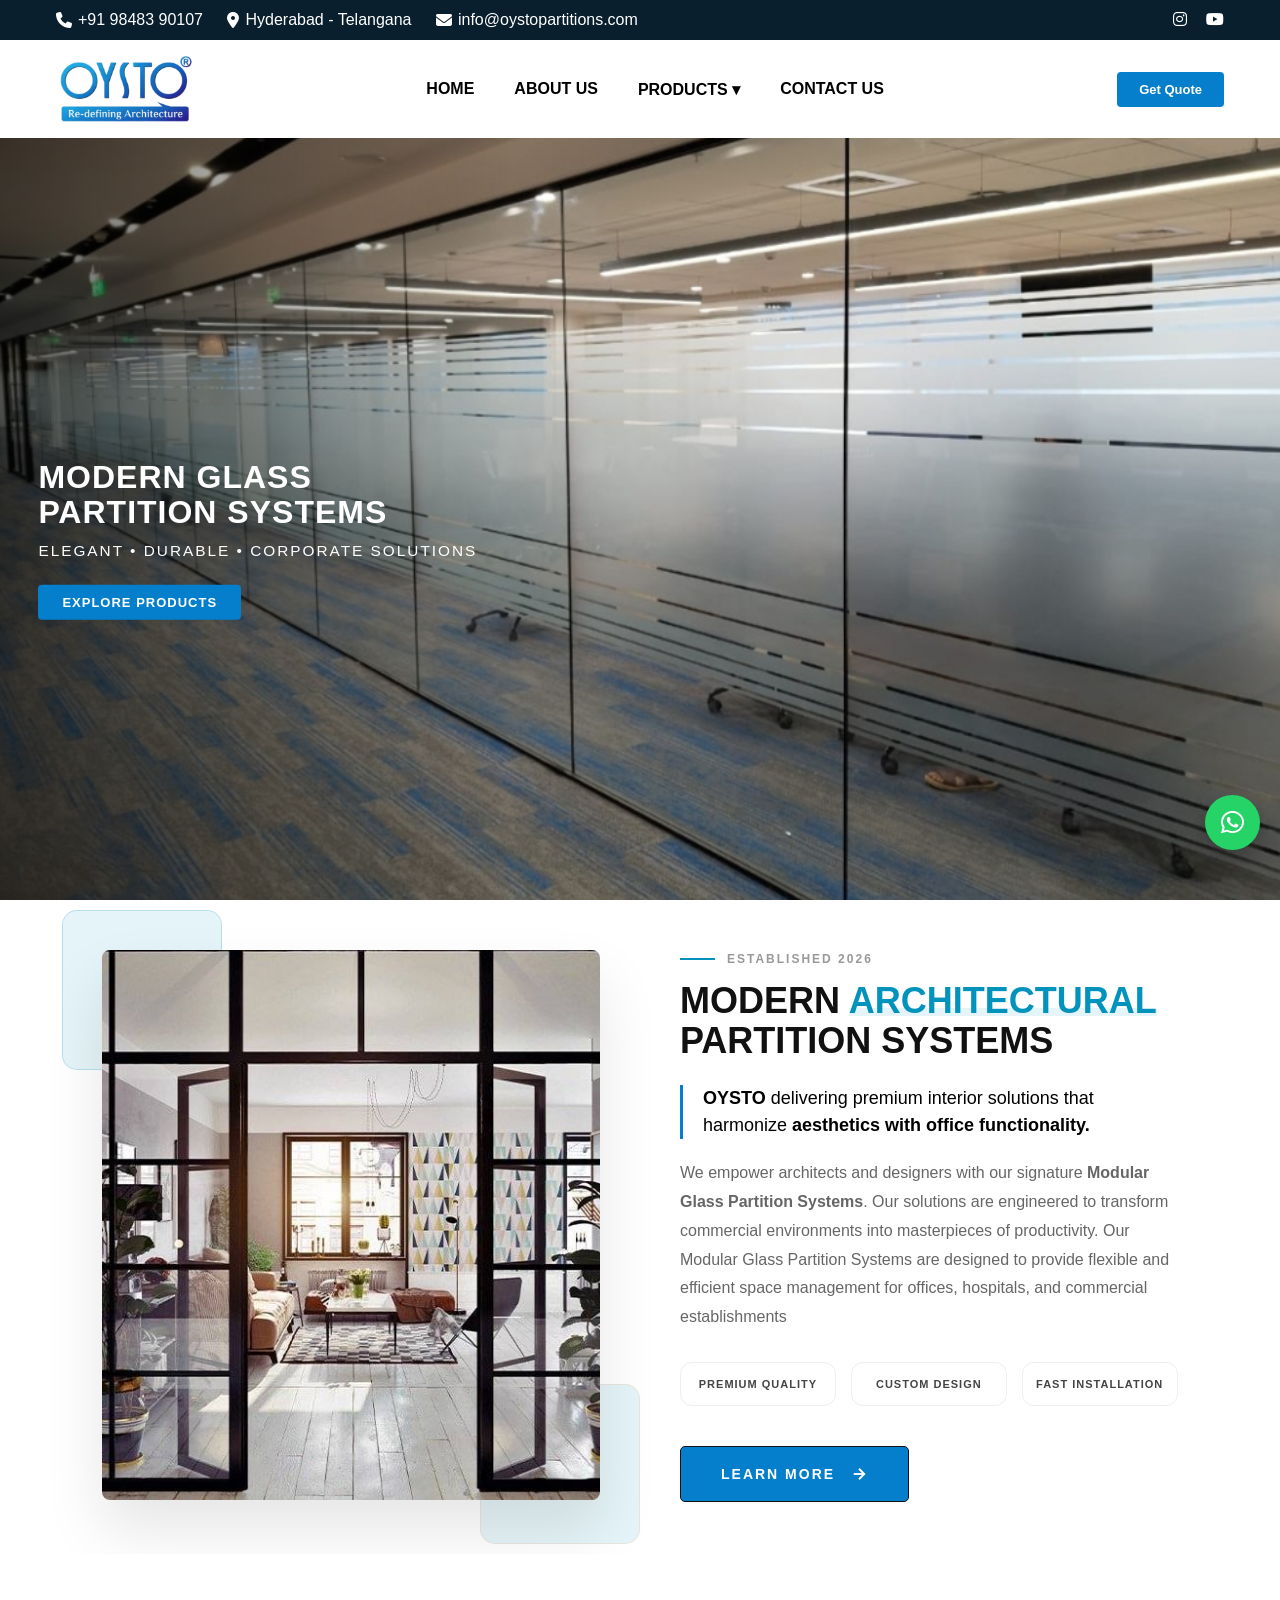
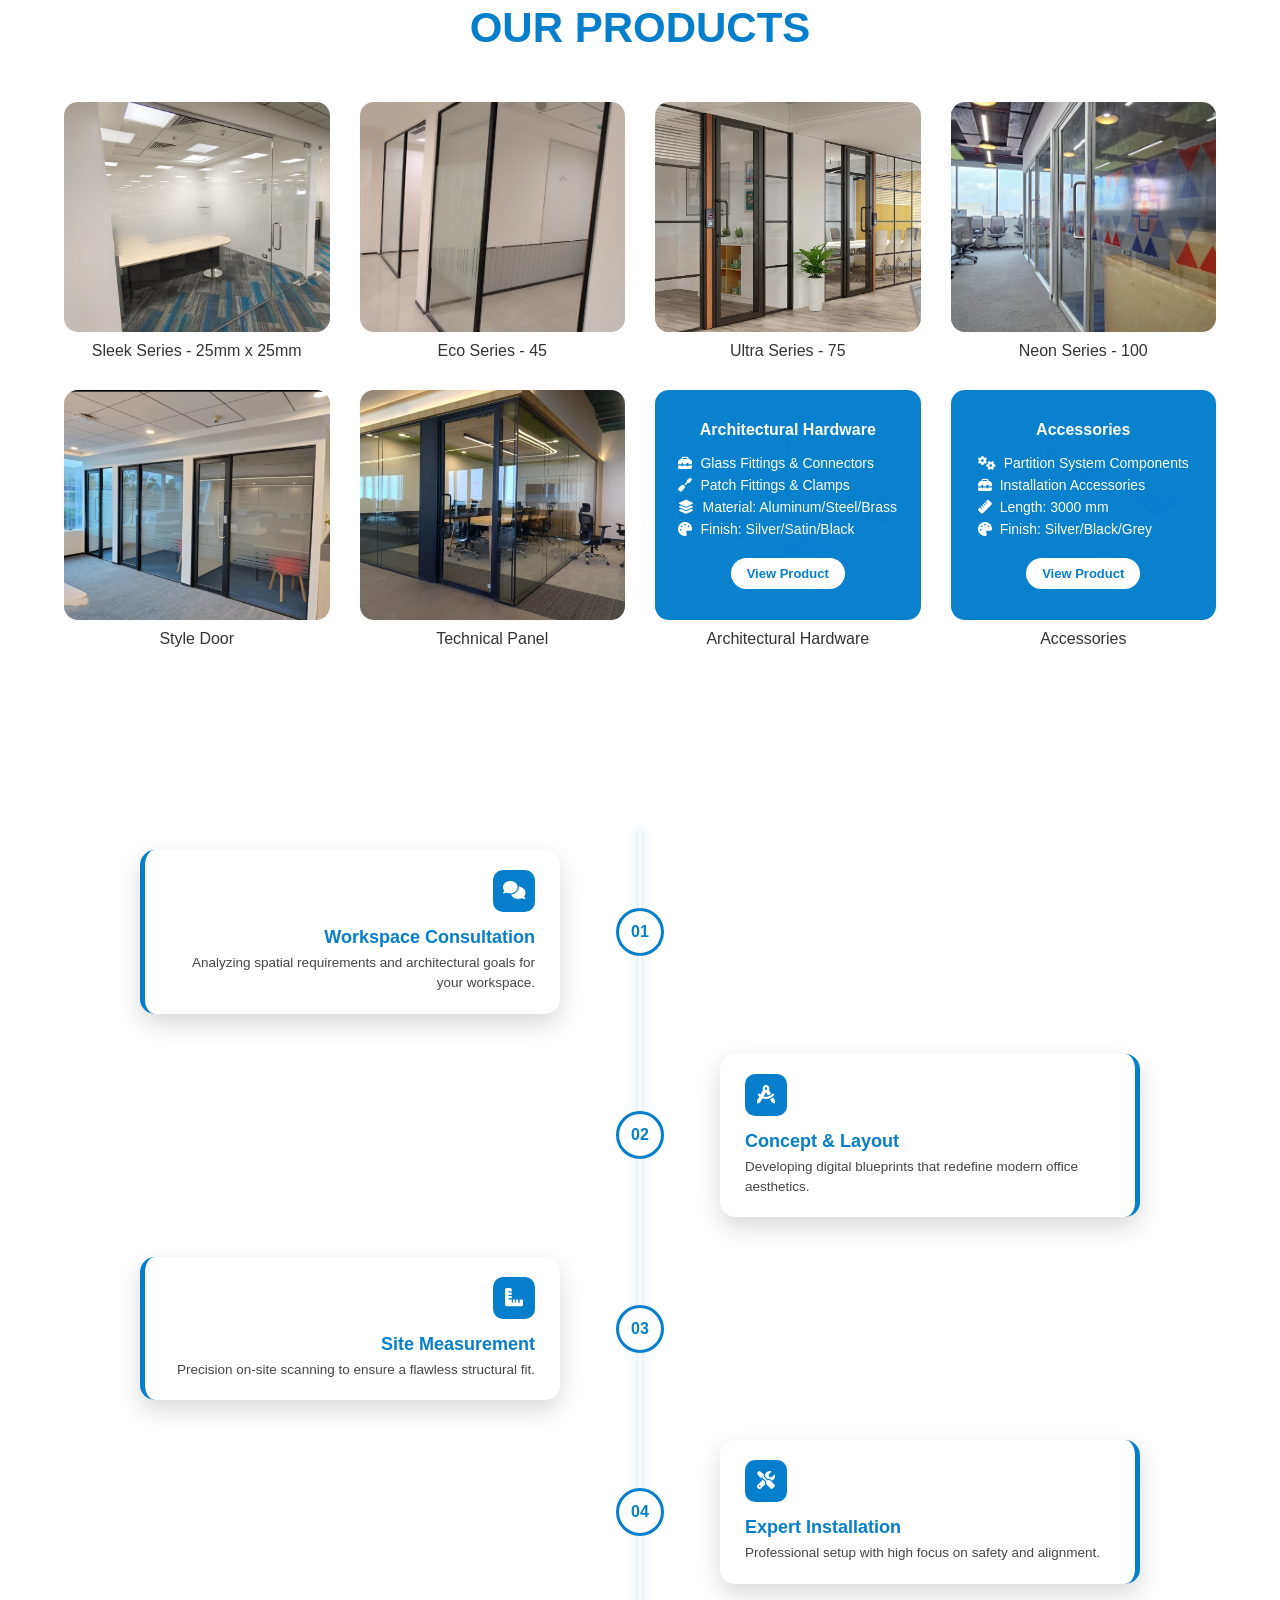
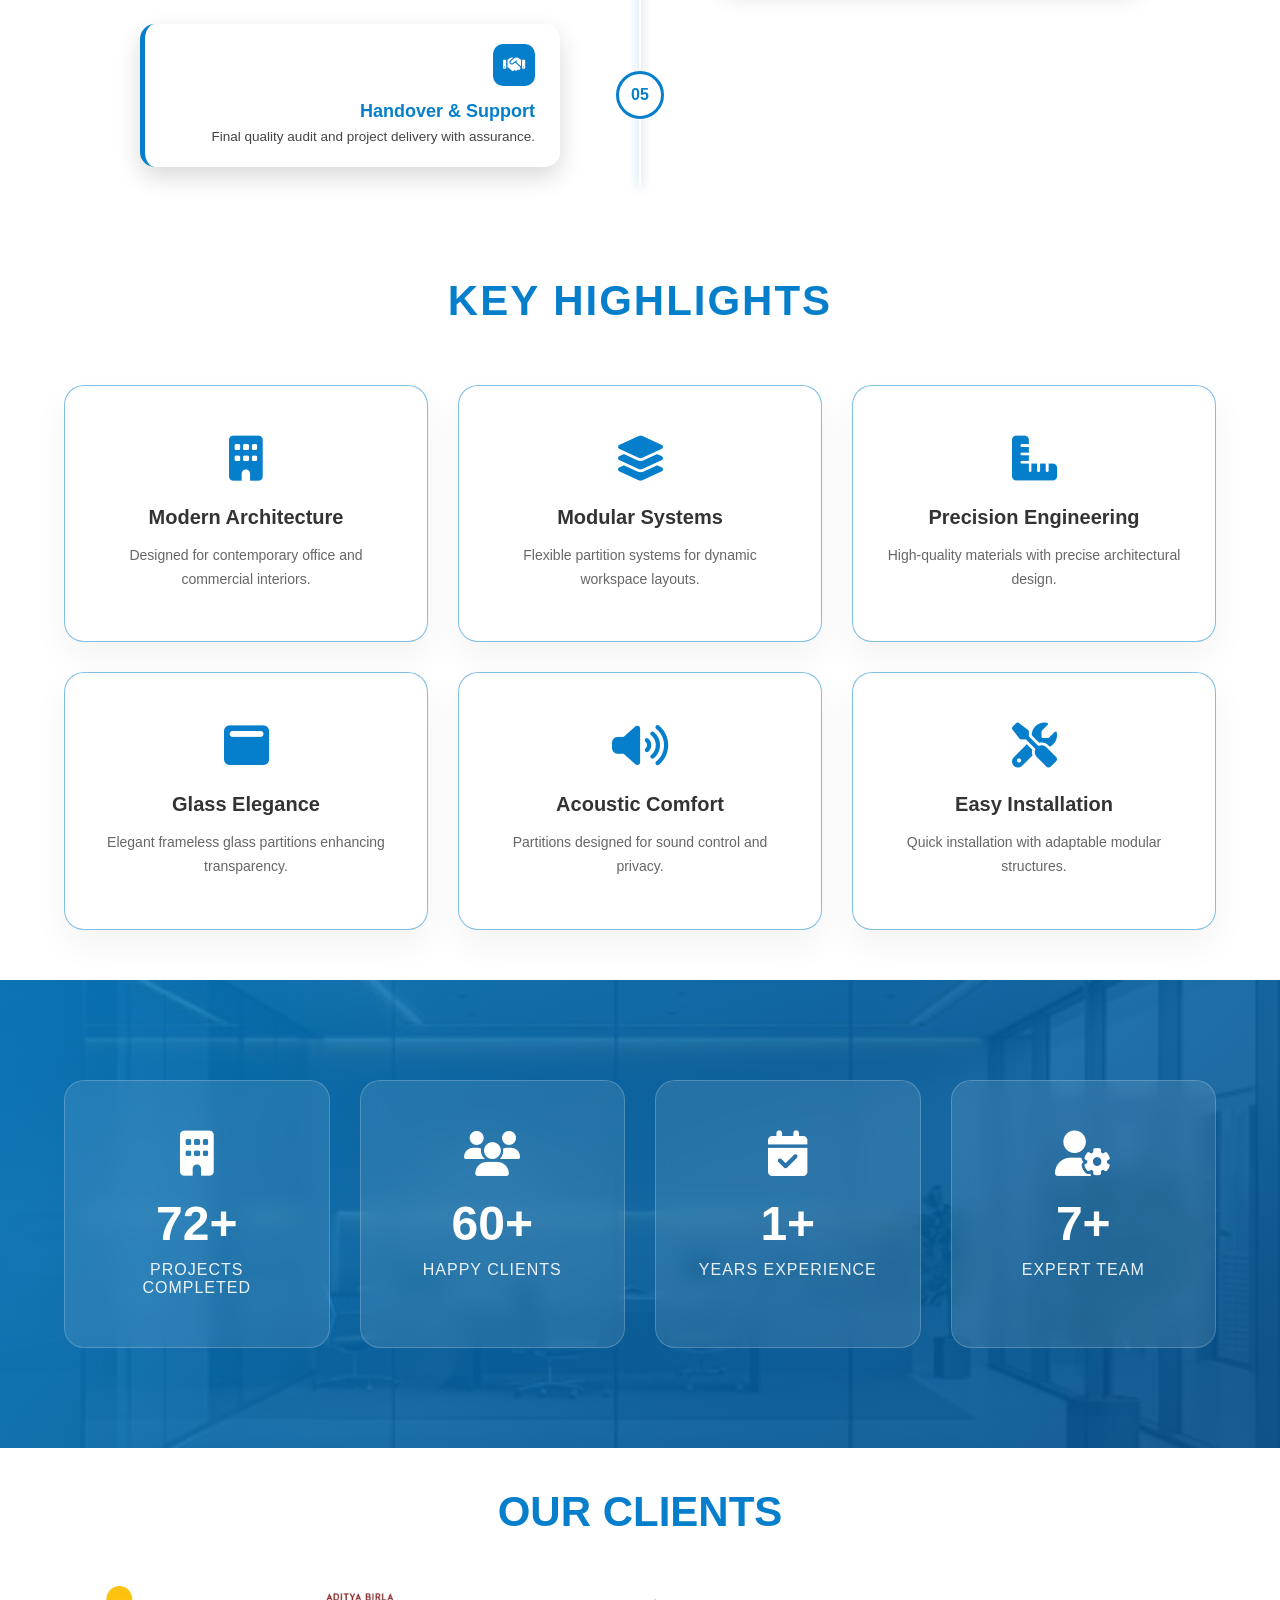
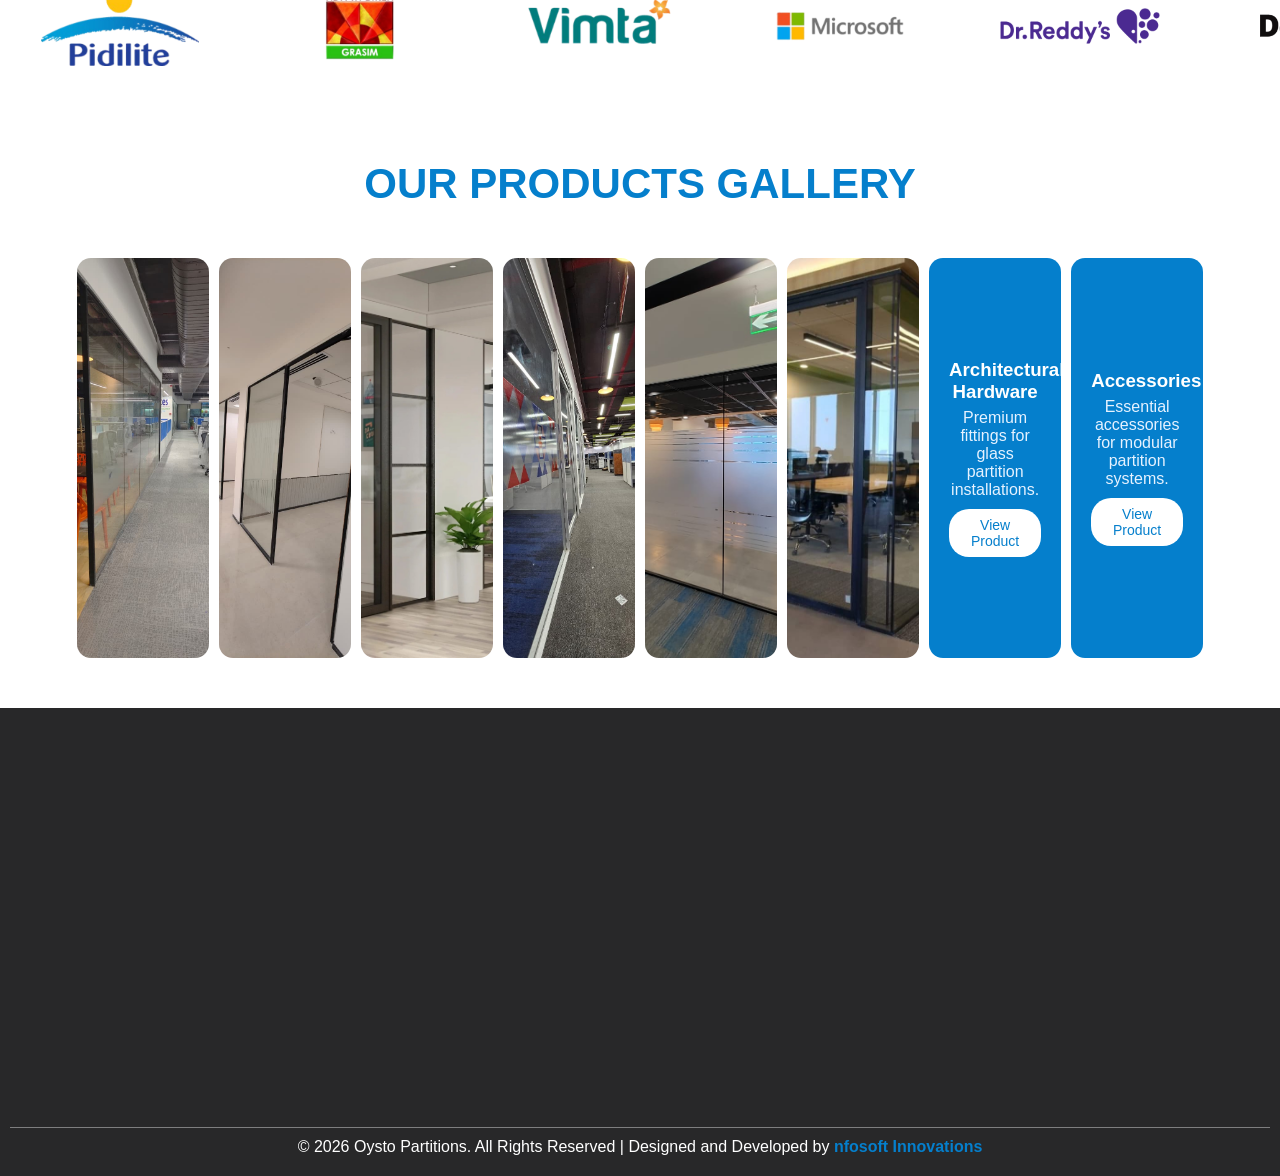
==== commit 34727a25: "first commit" ====
--- a/index.html
+++ b/index.html
@@ -64,7 +64,7 @@
 
 <div class="dropdown-menu">
 
-<a href="sleekseries.html" class="dropdown-item">Sleek Series</a>
+<a href="sleekseries.html" class="dropdown-item">Sleek Series - 25</a></a>
 
 <a href="ecoseries-45.html" class="dropdown-item">Eco Series - 45</a>
 
@@ -1039,7 +1039,7 @@
 <div class="panel reveal">
 <img src="images/sleek1.png">
 <div class="panel-info">
-<h3>Sleek Series</h3>
+<h3>Sleek Series - 25</h3>
 <p>Elegant glass partition systems for modern offices.</p>
 <a href="sleekseries.html">View Product</a>
 </div>
